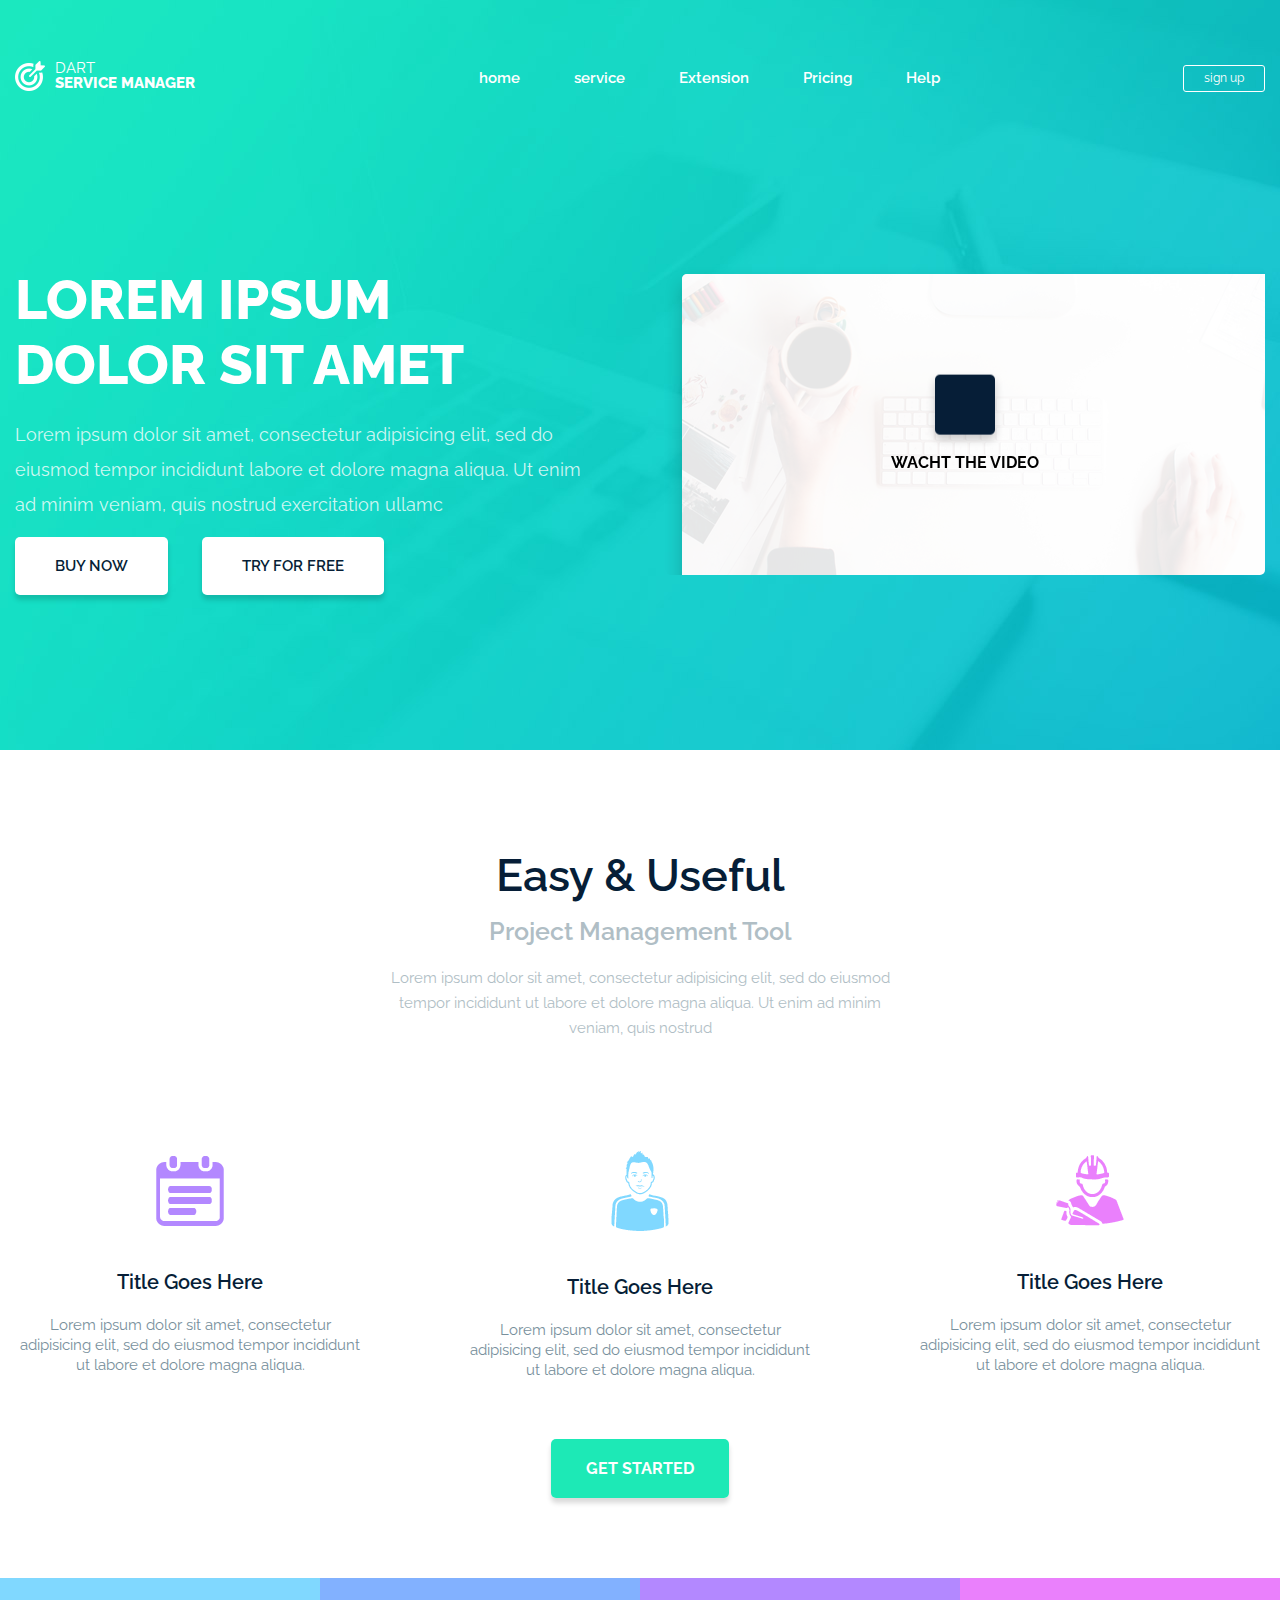
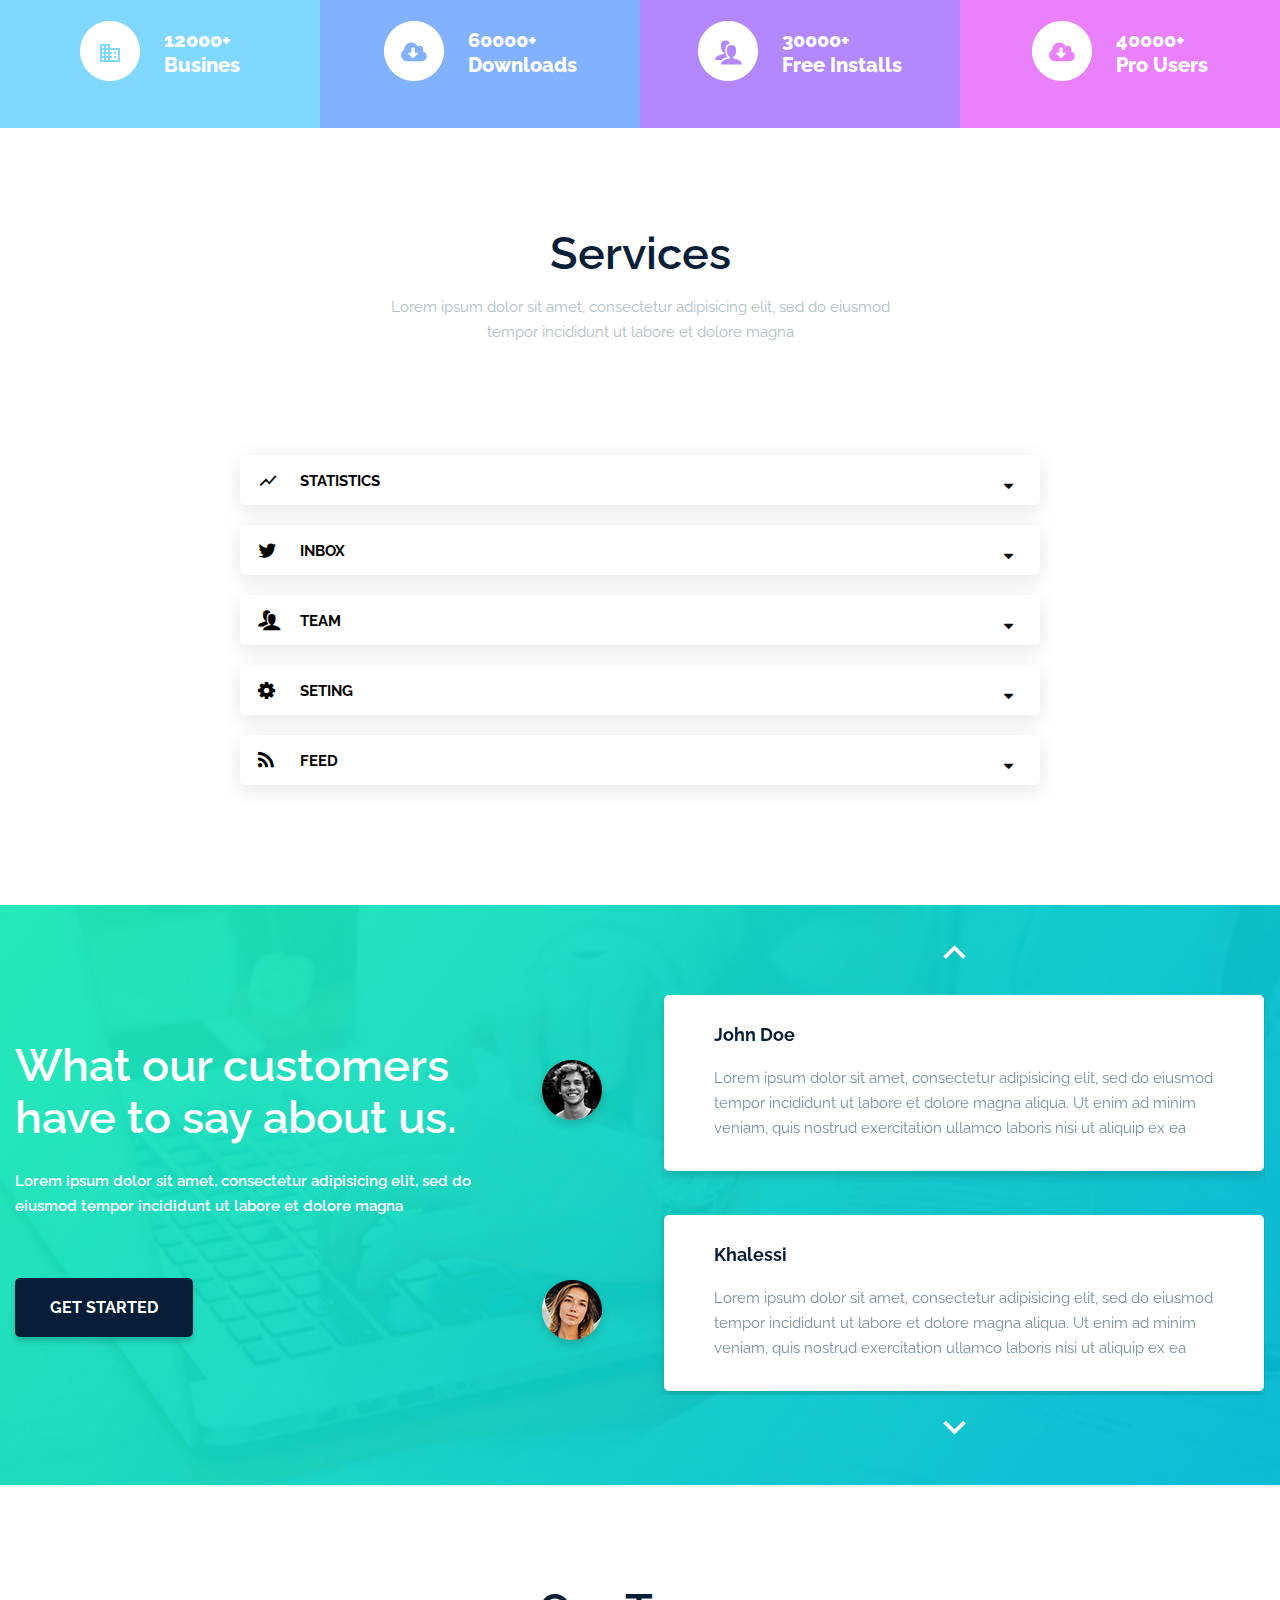
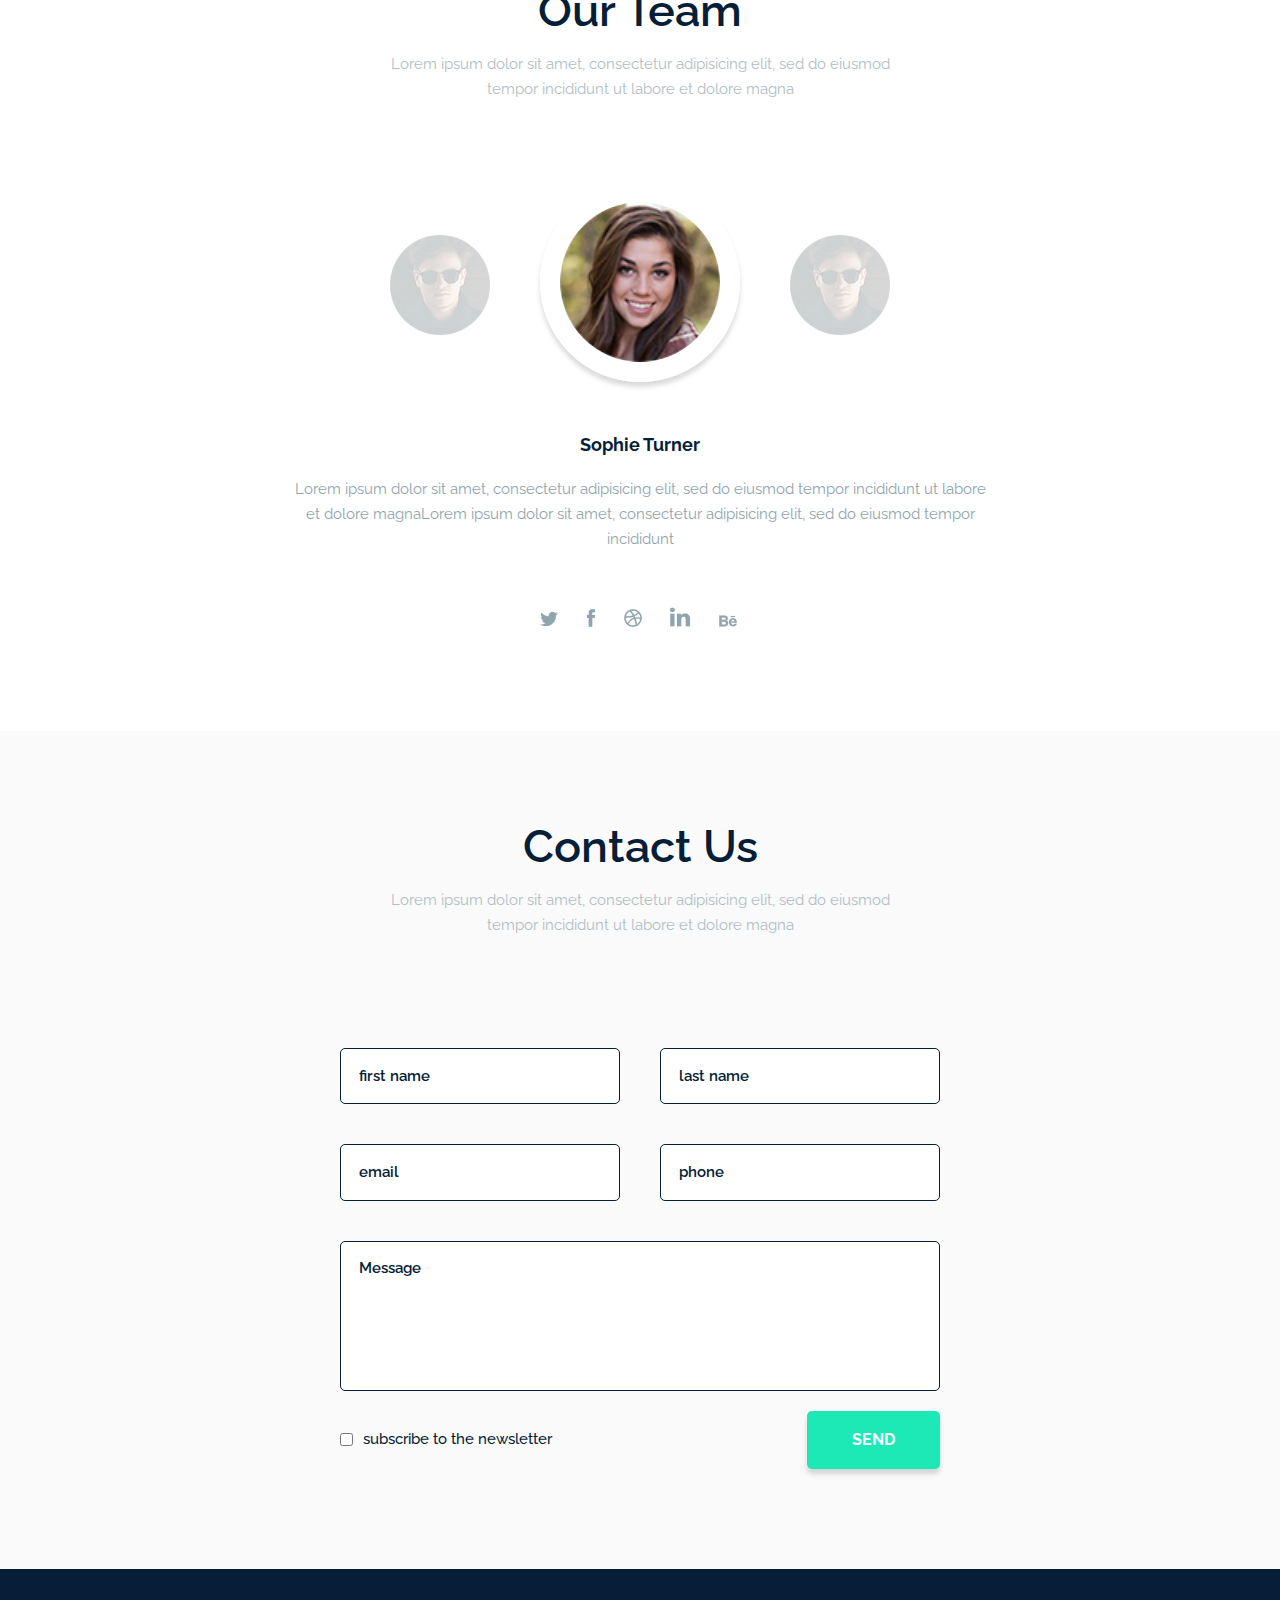
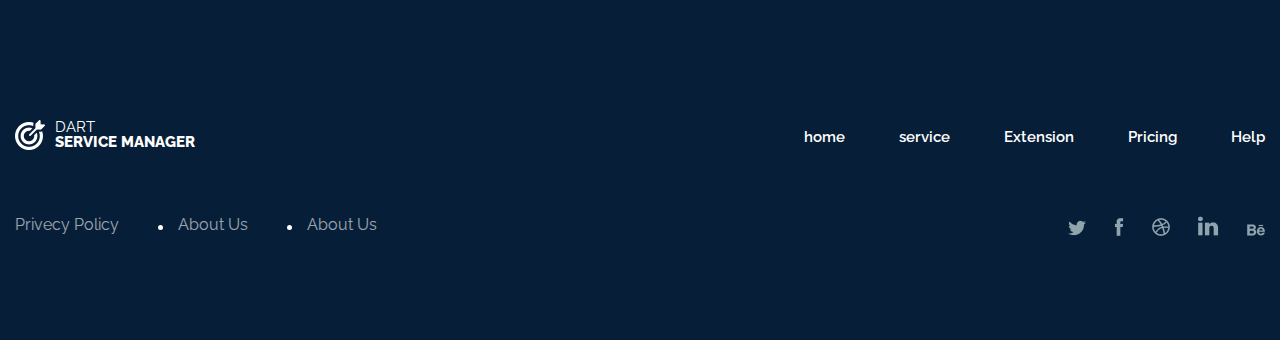
==== dart/index.html @ e26c3321 "43" ====
<!DOCTYPE html>
<html lang="en">

<head>
    <meta charset="UTF-8">
    <meta name="viewport" content="width=device-width, initial-scale=1.0">

    <link href="https://fonts.googleapis.com/css2?family=Raleway:wght@400;600;700;800&display=swap" rel="stylesheet">
    <link rel="stylesheet" href="/dart/normalize.css">
    <link rel="stylesheet" href="/dart/fonts.css">
    <link rel="stylesheet" href="/dart/style.css">
    <script src="/dart/js/jquery-3.5.1.min.js"></script>
    <script src="/dart/js/slick.min.js"></script>
    <script src="/dart/js/style.js"></script>
    <title>Document</title>
</head>

<body>
    <section class="section__header">
        <div class="container">
            <header class="header">
                <a href="#" class="header__logo">
                    <div class="logo__img">
                        <img src="/dart/images/logo.png" alt="">
                    </div>
                    <div class="logo__text">
                        <div class="logo__text--small">dart</div>
                        <div class="logo__text--big">service manager</div>
                    </div>
                </a>
                <div class="header__nav">
                    <nav class="menu">
                        <ul class="nav__menu">
                            <li>
                                <a href="#" class="nav">
                                    home
                                </a>
                            </li>
                            <li>
                                <a href="#" class="nav">
                                    service
                                </a>
                            </li>
                            <li>
                                <a href="#" class="nav">
                                    Extension
                                </a>
                            </li>
                            <li>
                                <a href="#" class="nav">
                                    Pricing
                                </a>
                            </li>
                            <li>
                                <a href="#" class="nav">
                                    Help
                                </a>
                            </li>

                        </ul>
                    </nav>
                </div>
                <a href="#" class="header__sign">
                    sign up
                </a>
            </header>
            <div class="intro">
                <div class="intro__content">
                    <div class="intro__title">
                        lorem Ipsum
                        Dolor sit amet
                    </div>
                    <div class="intro__suptitle">
                        Lorem ipsum dolor sit amet, consectetur adipisicing elit, sed do eiusmod tempor incididunt
                        labore et dolore magna aliqua. Ut enim ad minim veniam, quis nostrud exercitation ullamc
                    </div>
                    <a href="" class="intro__btn">buy now</a>
                    <a href="" class="intro__btn">try for free</a>
                </div>
                <div class="intro__video">
                    <div class="video">
                        <img src="/dart/images/play.png" alt="">
                        <!-- <img src="/https://yadi.sk/i/MtcDdXlQWNeejw" alt=""> -->
                        <div class="video__text">wacht the video</div>
                        <!-- <iframe width="560" height="315" src="https://www.youtube.com/embed/wn83dG_I0sg" frameborder="0"
                            allow="accelerometer; autoplay; encrypted-media; gyroscope; picture-in-picture"
                            allowfullscreen></iframe> -->
                    </div>
                </div>
            </div>
        </div>
    </section>

    <section class="manager">
        <div class="container">
            <div class="manager__content">
                <div class="manager__title">
                    Easy & Useful
                </div>
                <div class="manager__suptitle">
                    Project Management Tool
                </div>
                <div class="manager__text">
                    Lorem ipsum dolor sit amet, consectetur adipisicing elit, sed do eiusmod tempor incididunt ut labore
                    et dolore magna aliqua. Ut enim ad minim veniam, quis nostrud
                </div>
            </div>

            <div class="manager__items">
                <div class="man__item">
                    <img src="/dart/images/man-1.png" alt="">
                    <div class="man__item--title">Title Goes Here</div>
                    <div class="man__item--text">
                        Lorem ipsum dolor sit amet, consectetur adipisicing elit, sed do eiusmod tempor incididunt ut
                        labore et dolore magna aliqua.
                    </div>
                </div>
                <div class="man__item">
                    <img src="/dart/images/man-2.png" alt="">
                    <div class="man__item--title">Title Goes Here</div>
                    <div class="man__item--text">
                        Lorem ipsum dolor sit amet, consectetur adipisicing elit, sed do eiusmod tempor incididunt ut
                        labore et dolore magna aliqua.
                    </div>
                </div>
                <div class="man__item">
                    <img src="/dart/images/man-3.png" alt="">
                    <div class="man__item--title">Title Goes Here</div>
                    <div class="man__item--text">
                        Lorem ipsum dolor sit amet, consectetur adipisicing elit, sed do eiusmod tempor incididunt ut
                        labore et dolore magna aliqua.
                    </div>
                </div>
            </div>
            <a href="#" class="manager__btn">Get started</a>
        </div>
    </section>
    <section>
        <div class="numbres">
            <div class="numbers__item">
                <div class="numbers__item--content">
                    <div class="content__img home">
                        <img src="/dart/images/items/Ellipse 1.png" alt="">
                    </div>

                    <div class="contents">
                        <div class="content__num">12000+</div>
                        <div class="content__text">Busines</div>
                    </div>
                </div>

            </div>
            <div class="numbers__item">
                <div class="numbers__item--content">
                    <div class="content__img down">
                        <img src="/dart/images/items/Ellipse 1.png" alt="">
                    </div>

                    <div class="contents">
                        <div class="content__num">60000+</div>
                        <div class="content__text">Downloads</div>
                    </div>
                </div>
            </div>
            <div class="numbers__item">
                <div class="numbers__item--content">
                    <div class="content__img team">
                        <img src="/dart/images/items/Ellipse 1.png" alt="">
                    </div>

                    <div class="contents">
                        <div class="content__num">30000+</div>
                        <div class="content__text">Free Installs</div>
                    </div>
                </div>
            </div>
            <div class="numbers__item">
                <div class="numbers__item--content">
                    <div class="content__img down last">
                        <img src="/dart/images/items/Ellipse 1.png" alt="">
                    </div>

                    <div class="contents">
                        <div class="content__num">40000+</div>
                        <div class="content__text">Pro Users</div>
                    </div>
                </div>
            </div>
        </div>
    </section>

    <section class="services">
        <div class="manager__content">
            <div class="manager__title">
                Services
            </div>

            <div class="manager__text">
                Lorem ipsum dolor sit amet, consectetur adipisicing elit, sed do eiusmod tempor incididunt ut labore et
                dolore magna
            </div>
        </div>

        <div class="info">
            <div class="info__item">
                <div class="info__title">statistics</div>
                <div class="info__content">
                    <div class="info__img">
                        <img src="/dart/images/info.png" alt="">
                    </div>
                    <div class="info__text">
                        Lorem ipsum dolor sit amet, consectetur adipisicing elit, sed do eiusmod tempor incididunt ut
                        labore et dolore magna aliqua. Ut enim ad minim veniam,

                        quis nostrud exercitation ullamco laboris nisi ut aliquip ex ea commodo consequat. Duis aute
                        irure dolor in reprehenderit in
                    </div>
                </div>
            </div>
            <div class="info__item">
                <div class="info__title">inbox</div>
                <div class="info__content">
                    <div class="info__img">
                        <img src="/dart/images/info.png" alt="">
                    </div>
                    <div class="info__text">
                        Lorem ipsum dolor sit amet, consectetur adipisicing elit, sed do eiusmod tempor incididunt ut
                        labore et dolore magna aliqua. Ut enim ad minim veniam,

                        quis nostrud exercitation ullamco laboris nisi ut aliquip ex ea commodo consequat. Duis aute
                        irure dolor in reprehenderit in
                    </div>
                </div>
            </div>
            <div class="info__item">
                <div class="info__title">team</div>
                <div class="info__content">
                    <div class="info__img">
                        <img src="/dart/images/info.png" alt="">
                    </div>
                    <div class="info__text">
                        Lorem ipsum dolor sit amet, consectetur adipisicing elit, sed do eiusmod tempor incididunt ut
                        labore et dolore magna aliqua. Ut enim ad minim veniam,

                        quis nostrud exercitation ullamco laboris nisi ut aliquip ex ea commodo consequat. Duis aute
                        irure dolor in reprehenderit in
                    </div>
                </div>
            </div>
            <div class="info__item">
                <div class="info__title">seting</div>
                <div class="info__content">
                    <div class="info__img">
                        <img src="/dart/images/info.png" alt="">
                    </div>
                    <div class="info__text">
                        Lorem ipsum dolor sit amet, consectetur adipisicing elit, sed do eiusmod tempor incididunt ut
                        labore et dolore magna aliqua. Ut enim ad minim veniam,

                        quis nostrud exercitation ullamco laboris nisi ut aliquip ex ea commodo consequat. Duis aute
                        irure dolor in reprehenderit in
                    </div>
                </div>
            </div>
            <div class="info__item">
                <div class="info__title">feed</div>
                <div class="info__content">
                    <div class="info__img">
                        <img src="/dart/images/info.png" alt="">
                    </div>
                    <div class="info__text">
                        Lorem ipsum dolor sit amet, consectetur adipisicing elit, sed do eiusmod tempor incididunt ut
                        labore et dolore magna aliqua. Ut enim ad minim veniam,

                        quis nostrud exercitation ullamco laboris nisi ut aliquip ex ea commodo consequat. Duis aute
                        irure dolor in reprehenderit in
                    </div>
                </div>
            </div>
        </div>
    </section>


    <section class="about">

        <div class="container">
            <div class="about__inner">
                <div class="about__item">
                    <div class="about__item--title">
                        What our customers
                        have to say about us.
                    </div>
                    <div class="about__item--text">
                        Lorem ipsum dolor sit amet, consectetur adipisicing elit, sed do eiusmod tempor incididunt ut
                        labore et dolore magna
                    </div>

                    <a href="#" class="manager__btn about__item--btn">Get started</a>
                </div>
                <div class="slider__virtical">
                    <div class="slider__virtical--item">
                        <div class="slider__img">
                            <img src="/dart/images/about-1.png" alt="">
                        </div>

                        <div class="slider__content">
                            <div class="reviews-name">
                                John Doe
                            </div>
                            <div class="reviews-text">
                                Lorem ipsum dolor sit amet, consectetur adipisicing elit, sed do eiusmod tempor
                                incididunt
                                ut labore et dolore magna aliqua. Ut enim ad minim veniam, quis nostrud exercitation
                                ullamco
                                laboris nisi ut aliquip ex ea
                            </div>
                        </div>
                    </div>

                    <div class="slider__virtical--item">
                        <div class="slider__img">
                            <img src="/dart/images/about-2.png" alt="">
                        </div>

                        <div class="slider__content">
                            <div class="reviews-name">
                                Khalessi
                            </div>
                            <div class="reviews-text">
                                Lorem ipsum dolor sit amet, consectetur adipisicing elit, sed do eiusmod tempor
                                incididunt
                                ut labore et dolore magna aliqua. Ut enim ad minim veniam, quis nostrud exercitation
                                ullamco
                                laboris nisi ut aliquip ex ea
                            </div>
                        </div>
                    </div>

                    <div class="slider__virtical--item">
                        <div class="slider__img">
                            <img src="/dart/images/about-1.png" alt="">
                        </div>

                        <div class="slider__content">
                            <div class="reviews-name">
                                John Doe
                            </div>
                            <div class="reviews-text">
                                Lorem ipsum dolor sit amet, consectetur adipisicing elit, sed do eiusmod tempor
                                incididunt
                                ut labore et dolore magna aliqua. Ut enim ad minim veniam, quis nostrud exercitation
                                ullamco
                                laboris nisi ut aliquip ex ea
                            </div>
                        </div>
                    </div>

                    <div class="slider__virtical--item">
                        <div class="slider__img">
                            <img src="/dart/images/about-2.png" alt="">
                        </div>

                        <div class="slider__content">
                            <div class="reviews-name">
                                Khalessi
                            </div>
                            <div class="reviews-text">
                                Lorem ipsum dolor sit amet, consectetur adipisicing elit, sed do eiusmod tempor
                                incididunt
                                ut labore et dolore magna aliqua. Ut enim ad minim veniam, quis nostrud exercitation
                                ullamco
                                laboris nisi ut aliquip ex ea
                            </div>
                        </div>
                    </div>
                </div>
            </div>
        </div>
    </section>


    <section>
        <div class="container">
            <div class="team__inner">
                <div class="manager__content">
                    <div class="manager__title">
                        Our Team
                    </div>

                    <div class="manager__text">
                        Lorem ipsum dolor sit amet, consectetur adipisicing elit, sed do eiusmod tempor incididunt ut
                        labore et
                        dolore magna
                    </div>
                </div>
                <div class="slid__inner">
                    <div class="slider__team">
                        <div class="slider__team--item">
                            <img src="/dart/images/team1.png" alt="">
                        </div>
                        <div class="slider__team--item">
                            <img src="/dart/images/team2.png" alt="">
                        </div>
                        <div class="slider__team--item">
                            <img src="/dart/images/team1.png" alt="">
                        </div>
                        <div class="slider__team--item">
                            <img src="/dart/images/team2.png" alt="">
                        </div>
                        <div class="slider__team--item">
                            <img src="/dart/images/team1.png" alt="">
                        </div>
                        <div class="slider__team--item">
                            <img src="/dart/images/team2.png" alt="">
                        </div>
                    </div>
                </div>

                <div class="slider__about">
                    <div class="slider__about--item">
                        <div class="slider__subtitle">
                            Sophie Turner
                        </div>
                        <div class="slider__subtext">
                            Lorem ipsum dolor sit amet, consectetur adipisicing elit, sed do eiusmod tempor incididunt
                            ut labore
                            et
                            dolore magnaLorem ipsum dolor sit amet, consectetur adipisicing elit, sed do eiusmod tempor
                            incididunt
                        </div>
                    </div>
                    <div class="slider__about--item">
                        <div class="slider__subtitle">
                            hui-li
                        </div>
                        <div class="slider__subtext">
                            Lorem ipsum dolor sit amet, consectetur adipisicing elit, sed do eiusmod tempor incididunt
                            ut labore
                            et
                            dolore magnaLorem ipsum dolor sit amet, consectetur adipisicing elit, sed do eiusmod tempor
                            incididunt
                        </div>
                    </div>
                    <div class="slider__about--item">
                        <div class="slider__subtitle">
                            Sophie Turner
                        </div>
                        <div class="slider__subtext">
                            Lorem ipsum dolor sit amet, consectetur adipisicing elit, sed do eiusmod tempor incididunt
                            ut labore
                            et
                            dolore magnaLorem ipsum dolor sit amet, consectetur adipisicing elit, sed do eiusmod tempor
                            incididunt
                        </div>
                    </div>
                    <div class="slider__about--item">
                        <div class="slider__subtitle">
                            hui-li
                        </div>
                        <div class="slider__subtext">
                            Lorem ipsum dolor sit amet, consectetur adipisicing elit, sed do eiusmod tempor incididunt
                            ut labore
                            et
                            dolore magnaLorem ipsum dolor sit amet, consectetur adipisicing elit, sed do eiusmod tempor
                            incididunt
                        </div>
                    </div>
                    <div class="slider__about--item">
                        <div class="slider__subtitle">
                            Sophie Turner
                        </div>
                        <div class="slider__subtext">
                            Lorem ipsum dolor sit amet, consectetur adipisicing elit, sed do eiusmod tempor incididunt
                            ut labore
                            et
                            dolore magnaLorem ipsum dolor sit amet, consectetur adipisicing elit, sed do eiusmod tempor
                            incididunt
                        </div>
                    </div>
                    <div class="slider__about--item">
                        <div class="slider__subtitle">
                            hui-li
                        </div>
                        <div class="slider__subtext">
                            Lorem ipsum dolor sit amet, consectetur adipisicing elit, sed do eiusmod tempor incididunt
                            ut labore
                            et
                            dolore magnaLorem ipsum dolor sit amet, consectetur adipisicing elit, sed do eiusmod tempor
                            incididunt
                        </div>
                    </div>
                </div>
                <div class="socials">
                    <div class="social__item">
                        <img src="/dart/images/socials/1.png" alt="">
                    </div>
                    <div class="social__item">
                        <img src="/dart/images/socials/2.png" alt="">
                    </div>
                    <div class="social__item">
                        <img src="/dart/images/socials/3.png" alt="">
                    </div>
                    <div class="social__item">
                        <img src="/dart/images/socials/4.png" alt="">
                    </div>
                    <div class="social__item">
                        <img src="/dart/images/socials/5.png" alt="">
                    </div>
                </div>
            </div>
        </div>
    </section>

    <section class="contact">
        <div class="container">
            <div class="manager__content">
                <div class="manager__title">
                    Contact Us
                </div>

                <div class="manager__text">
                    Lorem ipsum dolor sit amet, consectetur adipisicing elit, sed do eiusmod tempor incididunt ut
                    labore et
                    dolore magna
                </div>

            </div>
            <form action="" class="form">
                <div class="form__inner">
                    <input type="text" class="small" placeholder="first name">
                    <input type="text" class="small" placeholder="last name">
                    <input type="email" class="small" placeholder="email">
                    <input type="tel" class="small" placeholder="phone">
                    <textarea placeholder="Message"></textarea>
                </div>
                <div class="submit">
                    <input type="checkbox">
                    <div class="subs">subscribe to the newsletter </div>
                    <button type="submit" class="manager__btn">send</button>
                </div>
            </form>
        </div>
    </section>

    <footer class="footer">
        <div class="container">
            <header class="header">
                <a href="#" class="header__logo">
                    <div class="logo__img">
                        <img src="/dart/images/logo.png" alt="">
                    </div>
                    <div class="logo__text">
                        <div class="logo__text--small">dart</div>
                        <div class="logo__text--big">service manager</div>
                    </div>
                </a>
                <div class="header__nav">
                    <nav class="menu">
                        <ul class="nav__menu">
                            <li>
                                <a href="#" class="nav">
                                    home
                                </a>
                            </li>
                            <li>
                                <a href="#" class="nav">
                                    service
                                </a>
                            </li>
                            <li>
                                <a href="#" class="nav">
                                    Extension
                                </a>
                            </li>
                            <li>
                                <a href="#" class="nav">
                                    Pricing
                                </a>
                            </li>
                            <li>
                                <a href="#" class="nav">
                                    Help
                                </a>
                            </li>

                        </ul>
                    </nav>
                </div>
            </header>
            <div class="underfoot">
                <div class="priv">
                    <div class="priv__item">
                        <a href="">
                            Privecy Policy
                        </a>
                    </div>
                    <div class="priv__item">
                        <a href="#">About Us</a>
                    </div>
                    <div class="priv__item">
                        <a href="">About Us</a>
                    </div>
                </div>
                <div class="socials">
                    <div class="social__item">
                        <img src="/dart/images/socials/1.png" alt="">
                    </div>
                    <div class="social__item">
                        <img src="/dart/images/socials/2.png" alt="">
                    </div>
                    <div class="social__item">
                        <img src="/dart/images/socials/3.png" alt="">
                    </div>
                    <div class="social__item">
                        <img src="/dart/images/socials/4.png" alt="">
                    </div>
                    <div class="social__item">
                        <img src="/dart/images/socials/5.png" alt="">
                    </div>
                </div>
            </div>


        </div>
    </footer>

</body>

</html>
---- dart/fonts.css ----
@font-face {
  font-family: 'icomoon';
  src:  url('fonts/icomoon.eot?x8a9ob');
  src:  url('fonts/icomoon.eot?x8a9ob#iefix') format('embedded-opentype'),
    url('fonts/icomoon.ttf?x8a9ob') format('truetype'),
    url('fonts/icomoon.woff?x8a9ob') format('woff'),
    url('fonts/icomoon.svg?x8a9ob#icomoon') format('svg');
  font-weight: normal;
  font-style: normal;
  font-display: block;
}

[class^="icon-"], [class*=" icon-"] {
  /* use !important to prevent issues with browser extensions that change fonts */
  font-family: 'icomoon' !important;
  speak: none;
  font-style: normal;
  font-weight: normal;
  font-variant: normal;
  text-transform: none;
  line-height: 1;

  /* Better Font Rendering =========== */
  -webkit-font-smoothing: antialiased;
  -moz-osx-font-smoothing: grayscale;
}

.icon-show_chart:before {
  content: "\e900";
}
.icon-business:before {
  content: "\e901";
}
.icon-domain:before {
  content: "\e901";
}
.icon-user:before {
  content: "\f007";
}
.icon-cog:before {
  content: "\f013";
}
.icon-gear:before {
  content: "\f013";
}
.icon-play:before {
  content: "\f04b";
}
.icon-twitter:before {
  content: "\f099";
}
.icon-facebook:before {
  content: "\f09a";
}
.icon-facebook-f:before {
  content: "\f09a";
}
.icon-feed:before {
  content: "\f09e";
}
.icon-rss:before {
  content: "\f09e";
}
.icon-caret-down:before {
  content: "\f0d7";
}
.icon-linkedin:before {
  content: "\f0e1";
}
.icon-cloud-download:before {
  content: "\f0ed";
}
.icon-angle-up:before {
  content: "\f106";
}
.icon-angle-down:before {
  content: "\f107";
}
.icon-dribbble:before {
  content: "\f17d";
}
.icon-behance:before {
  content: "\f1b4";
}
.icon-user1:before {
  content: "\e971";
}
.icon-users:before {
  content: "\e972";
}
---- dart/style.css ----
*{
    box-sizing: border-box;
}
ul, li{
    list-style: none;
}
a{
    text-decoration: none;
}


body{
    
    font-family: 'Raleway', sans-serif;
    font-weight: 400;
}

.container{
    max-width: 1470px;
    padding: 0 15px;
    margin: 0 auto;
}

.section__header{
    background-image: url(/dart/images/BG.jpg);
    
    background-position: center;
    background-repeat: no-repeat;
    background-size: cover;
    min-height: 750px;

}

.header{
    padding-top: 50px;
    display: flex;
    justify-content: space-between;
    align-items: center;
    margin-bottom: 160px;
}

.header__logo{
    display: flex;
}

.logo__img{
    margin-right: 10px;
}



.logo__text--small{
    text-transform: uppercase;
    color: #fff;
    font-size: 15px;
    line-height: 15px;
    
}

.logo__text--big{
    text-transform: uppercase;
    color: #fff;
    font-size: 15px;
    line-height: 15px;
    font-weight: 800;
    
}

.nav__menu li{
    display: inline-block;
   
}

.nav__menu li + li{
     padding-left: 50px;
    
}
.nav{
    color: #fff;
    font-size: 15px;
    line-height: 25px;
    font-weight: 600;
    transition: color .2s linear;
}
.nav:hover{
    color: #061e37;
}

.header__sign{
    color: #fff;
    padding: 0 20px;
    font-size: 12px;
    line-height: 25px;
    border: 1px solid #fff;
    border-radius: 3px;
    background-color: rgb(212, 198, 198, 0);
    transition: background-color, padding .2s linear;

}

.header__sign:hover{
    background-color: rgb(212, 198, 198);
    padding: 10px 30px ;
}




.intro{
    display: flex;
    justify-content: space-between;
}

.intro__content{
    color: #fff;
    max-width: 580px;
    width: 100%;
}

.intro__title{
    font-size: 55px;
    line-height: 65px;
    font-weight: 800;
    text-transform: uppercase;
    margin-bottom: 20px;
    max-width: 480px;
}

.intro__suptitle{
    font-size: 18px;
    line-height: 35px;
    color: rgb(255, 255, 255, .8);
    margin-bottom: 35px;
}

.intro__btn{
    font-size: 15px;
    padding: 20px 40px;
    background-color: #fff;
    color: #061e37;
    border-radius: 5px;
    text-transform: uppercase;
    font-weight: 600;
    box-shadow: 0px 5px 5px 0px rgba(0, 0, 0, 0.15);
    transition:  color .2s linear ;
    transition:  background-color .2s linear ;
}

.intro__btn:hover{
    background-color: #061e37;
    color: #fff;

}
.intro__btn + .intro__btn {
    margin-left: 30px;
}




.intro__video{
    background-image: url(/dart/images/video.png);
    
    background-repeat: no-repeat;
    min-width: 600px;
    height: auto; 
    border-radius: 5px;
    position: relative;
    text-align: center;
}

.video{
    position: absolute;
    top: 50%;
    left: 50%;
    transform: translate3d(-50%, -50% , 0);
}

.video__text{
    text-transform: uppercase;
    font-weight: 700;
}   

.manager{
    padding: 100px 0;
    text-align: center;
}

.manager__content{
    text-align: center;
    max-width: 530px;
    margin: 0 auto;
    margin-bottom: 110px;
}

.manager__title{
    font-size: 45px;
    color: #061e37;
    margin-bottom: 15px;
    font-weight: 600;
}

.manager__suptitle{
    color: #b0bec5;
    font-size: 25px;
    margin-bottom: 20px;
    font-weight: 600;
}

.manager__text{
    font-size: 15px;
    color: #b0bec5;
    line-height: 25px;
}

.manager__items{
    display: flex;
    justify-content: space-between;
    align-items: center;
    margin-bottom: 80px;
}
.man__item{
    text-align: center;
    max-width: 350px;
}

.man__item img{
    margin-bottom: 40px;
}

.man__item--title{
    color: #061e37;
    font-size: 20px;
    line-height: 25px;
    font-weight: 600;
    margin-bottom: 20px;
}

.man__item--text{
    color: #78909c;
    font-size: 15px;
    line-height: 20px;
}

.manager__btn{
    font-weight: 700;
    text-transform: uppercase;
    box-shadow: 0px 5px 5px 0px rgba(0, 0, 0, 0.15);
    color: #fff;
    padding: 20px 35px;
    background-color: #1de9b6;
    border-radius: 5px;
    transition: all .2s linear;
}

.manager__btn:hover{
    background-color:#26c79f;
}





  .numbres{
      display: flex;
      flex-wrap: wrap;
  }

  .numbers__item{
      width: 25%;
      min-height: 150px;
  }
  .content__img{
      position: relative;
  }
  .home::before{
    content: "\e901";
    font-family: 'icomoon';
    font-size: 24px;
    color: #80d8ff;
    position: absolute;
    top: 50%;
    left: 50%;
    transform: translate3d(-50%,-50%,0);
  }
  .down::before{
    content: "\f0ed";
    font-family: 'icomoon';
    font-size: 24px;
    color: #82b1ff;
    position: absolute;
    top: 50%;
    left: 50%;
    transform: translate3d(-50%,-50%,0);
  }
  .team::before{
    content: "\e972";
    font-family: 'icomoon';
    font-size: 24px;
    color: #b388ff;
    position: absolute;
    top: 50%;
    left: 50%;
    transform: translate3d(-50%,-50%,0);
  }
  
  .last::before{
      color:#ea80fc;
      content: "\f0ed";
    font-family: 'icomoon';
    font-size: 24px;
    
    position: absolute;
    top: 50%;
    left: 50%;
    transform: translate3d(-50%,-50%,0);
  }
  .numbers__item:nth-child(1){
      background-color: #80d8ff;
  }
  .numbers__item:nth-child(2){
    background-color: #82b1ff;
}

    .numbers__item:nth-child(3){
    background-color: #b388ff;
}

    .numbers__item:nth-child(4){
    background-color: #ea80fc;
}
    .numbers__item{
    display: flex;
    flex-direction: column;
    justify-content: center;
}
.numbers__item--content{
    display: flex;
    align-items: center;
    margin: 0 auto;
}
.content__img{
    margin-right: 24px;
}

.contents{
    font-size: 20px;
    line-height: 25px;
    font-weight: 800;
    color: #fff;
}

.services{
    padding: 100px 0;
}

.info{
    max-width: 800px;
    margin: 0 auto;
}

.info__item{
    width: 100%;
    max-height: 50px;
    overflow: hidden;
    box-shadow: 0px 5px 20px 0px rgba(0, 0, 0, 0.1);
    border-radius: 5px;
    padding: 18px;
    cursor: pointer;
    margin-bottom: 20px;
    
    transition: all .3s linear;
    position: relative;
    
    
}

.info__item::after{
    content: "\f0d7";
    width: 11px;
    height: 6px;
    font-family: 'icomoon';
    position: absolute;
    right: 25px;
    top:22px;
}

.info__item::before{
    font-family: 'icomoon';
    ;
    position: absolute;
    left: 15;
    top: 14px;
    font-size: 20px;
    transition: all .3s linear;
}
.info__item.active::before{
    top: 22px;
}

.info__item:nth-child(1)::before{
    content: "\e900";
}
.info__item:nth-child(2)::before{
    content: "\f099";
}

.info__item:nth-child(3)::before{
    content: "\e972";
}


.info__item:nth-child(4)::before{
    content: "\f013";
}
.info__item:nth-child(5)::before{
    content: "\f09e"
}



/* .info__item:hover{
    min-height: 240px ;
    padding: 25px;
} */

.active{
    max-height: 240px;
    padding: 25px;
}

.info__item.active::after{
    transform: rotate(180deg);
}


.info__title{
    padding: 0 0 25px 42px;
    font-size: 15px;
    font-weight: 700;
    text-transform: uppercase;
}



.info__content{
    display: flex;
}

.info__img{
    margin-right: 25px;
    position: relative;
}


.info__text{
font-size: 15px;
line-height: 30px;
}

.about{
    background-image: url(/dart/images/about-BG.jpg);
    background-position: center;
    background-repeat: no-repeat;
    background-size: cover;
    max-height: 590px;
    height: 100%;
    padding: 90px 0;
}

.about__inner {
    display: flex;
    justify-content: space-between;
}
.about__item:first-child {
    max-width: 520px;
}
.about__item--title {
    font-size: 45px;
    font-weight: 600;
    color: #fff;
    /* max-width: 445px; */
    padding-top: 45px;
    padding-bottom: 25px;
}
.about__item--text {
    font-weight: 600;
    font-size: 15px;
    color: #fff;
    line-height: 25px;
    margin-bottom: 80px;

}

.about__item--btn {
    background-color: #061e37;
}

.about__item--btn:hover{
    background-color: #0b345f;
}
.slider__virtical{
     max-width: 760px;
     width: 100%;
     min-width: 0;
     position: relative;
     
     
}

.slider__img{
    margin-right: 50px;
    margin-top: -38px;
    min-width: 0;
    display: inline-block;
}

.slider__content{
    padding: 30px 30px 30px 50px;
    background-color: #fff;
    box-shadow: 0px 5px 10px 0px rgba(0, 0, 0, 0.15);
     border-radius: 5px;
     position: relative;
     max-width: 600px;
     min-width: 0;
     display: inline-block;
}




.reviews-name {
    color: #061e37;
    font-size: 18px;
    font-weight: 700;
    margin-bottom: 20px;
}
.reviews-text {
    color: #78909c;
    font-size: 15px;
    line-height: 25px;
}



.slick-list {
    overflow: hidden;
    height: 100%;
    max-height: 400px;
    position: relative;
}

.slider__virtical .slick-track{
    display: block;
}
.slider__virtical--item{
    max-height: 160px;
    margin:0 0  60px 0;
}
.slider__virtical--item.slick-active:last-child{
    margin-bottom: 0;
}


.slider__virtical .slick-arrow{
    position: absolute;
    left: 56%;
    z-index: 1;
    font-size: 0;
    background-color: transparent;
    border: none;
    cursor: pointer;
    height: 15px;
    width: 25px;
    outline: none;



   
}
/* Стрелка влево */
.slider__virtical .slick-arrow.slick-prev{
    top: -50px;
    background-image: url(/dart/images/arrow_up.png) ;
    background-repeat: no-repeat;
    
}


    

/* Стрелка вправо */
.slider__virtical .slick-arrow.slick-next{
    background-image: url(/dart/images/keyboard_arrow_down.png) ;
    background-repeat: no-repeat;
    bottom: -40px;
}


.team__inner{
    max-width: 700px;
    
    margin: 0 auto;
    padding: 100px 0;
}

.team__inner .manager__content{
    margin-bottom: 80px;
}
  



.slider__team .slick-list {
    overflow: hidden;
    text-align: center;
    
}
/* Лента слайдов */
.slick-track{
    display: flex;
    align-items: center;
    /* justify-content: space-around; */
}

.slider__team{
    text-align: center;
    
    transition: all .2s linear;
    /* display: flex; */
    /* justify-content: space-between; */
    /* margin: 0 50px; */
    margin-bottom: 40px;
    
    
    
}
.slider__team--item{
    /* max-width: 100px; */
    /* margin:0  -300px; */
    /* margin: 0 10px ; */
    opacity: 0.2;
    outline: none;
    width: 100px;
    opacity: 0;
}

.slider__team--item.slick-active{
    opacity: .2;
}


.slider__team--item.slick-center{
    opacity: 1;
    width: 200px;
    height: 210px;
    
}
.slider__team--item.slick-center img{
    width: 160px;
    border: 20px solid #fff;
    border-radius: 50%;
    box-sizing: content-box;
    box-shadow: 0px 5px 5px 0px rgba(0, 0, 0, 0.15);
    margin: auto;

}

/* .slid__inner{
    max-width: 465px;
    margin: 0 auto;
} */


.slider__about{
    text-align: center;
    margin-bottom: 55px;
}


.slider__subtitle {
    font-size: 18px;
    line-height: 25px;
    color: #061e37;
    margin-bottom: 20px;
    font-weight: 700;
}
.slider__subtext {
    font-size: 15px;
    line-height: 25px;
    color: #90a4ae;
}


   
.slider__about.slick-track{
    display: flex;
}

.slider__about.slick-track{
    overflow: hidden;
}

.slider__about--item{
    outline: none;
}


.socials{
    /* display: flex; */
    /* justify-content: space-between; */
    max-width: 200px;
    margin: 0 auto;
    align-items: center;
}

.social__item{
    display: inline-block;
    /* margin-left: 30px; */
}

.social__item + .social__item{
    margin-left: 24px;
}

.contact{
    padding: 90px 0 100px;
    background-color: #fafafa;
}

.form{
    max-width: 600px;
    margin: 0 auto;
}

.form__inner{
    display: flex;
    flex-wrap: wrap;
    margin-bottom: 20px;
}

.small{
    width: 280px;
    margin-bottom: 40px;
    padding: 18px 0 18px 18px;
    border: 1px solid #061e37;
    border-radius: 5px;
    outline: none;
}

.small:nth-child(odd){
    margin-right: 40px;
}

.small::placeholder,
textarea::placeholder{
    color:#061e37;
    font-size: 15px;
    font-weight: 600;
    
}

.form__inner textarea{
    width: 100%;
    resize: none;
    height: 150px;
    padding: 18px 0 18px 18px;
    border: 1px solid #061e37;
    border-radius: 5px;
    outline: none;
}

.submit{
    display: flex;
    justify-content: space-between;
    align-items: center;
}

.subs{
    margin: 0 auto 0 10px;
    font-size: 15px;
    color: #061e37;
    font-weight: 500;
}

.submit button{
    padding-left: 45px;
    padding-right: 45px;
    border: none;
}


.footer{
    padding: 90px 0 100px ;
    background-color:#061e37 ;
}

.footer .header{
    margin-bottom: 50px;
}
.underfoot{
    display: flex;
    justify-content: space-between;
}
.underfoot .socials{
    margin: 0;
}
.priv__item{
    display: inline-block;
    position: relative;
}

.priv__item + .priv__item{
    margin-left: 55px;
}
.priv__item + .priv__item::before{
    content: '';
    position: absolute;
    top: 50%;
    left: -20px;
    width: 5px;
    height: 5px;
    border-radius: 50%;
    background-color: #fff;

}

.priv__item a{
    color: #fff;
    opacity: .6;
    transition: all .2s linear;
}

.priv__item a:hover{
    
    opacity: 1;
}

.fds{
    font-size: 24px;
    content: "\f09a";
    font-family: 'icomoon';
    color: #fff;
}
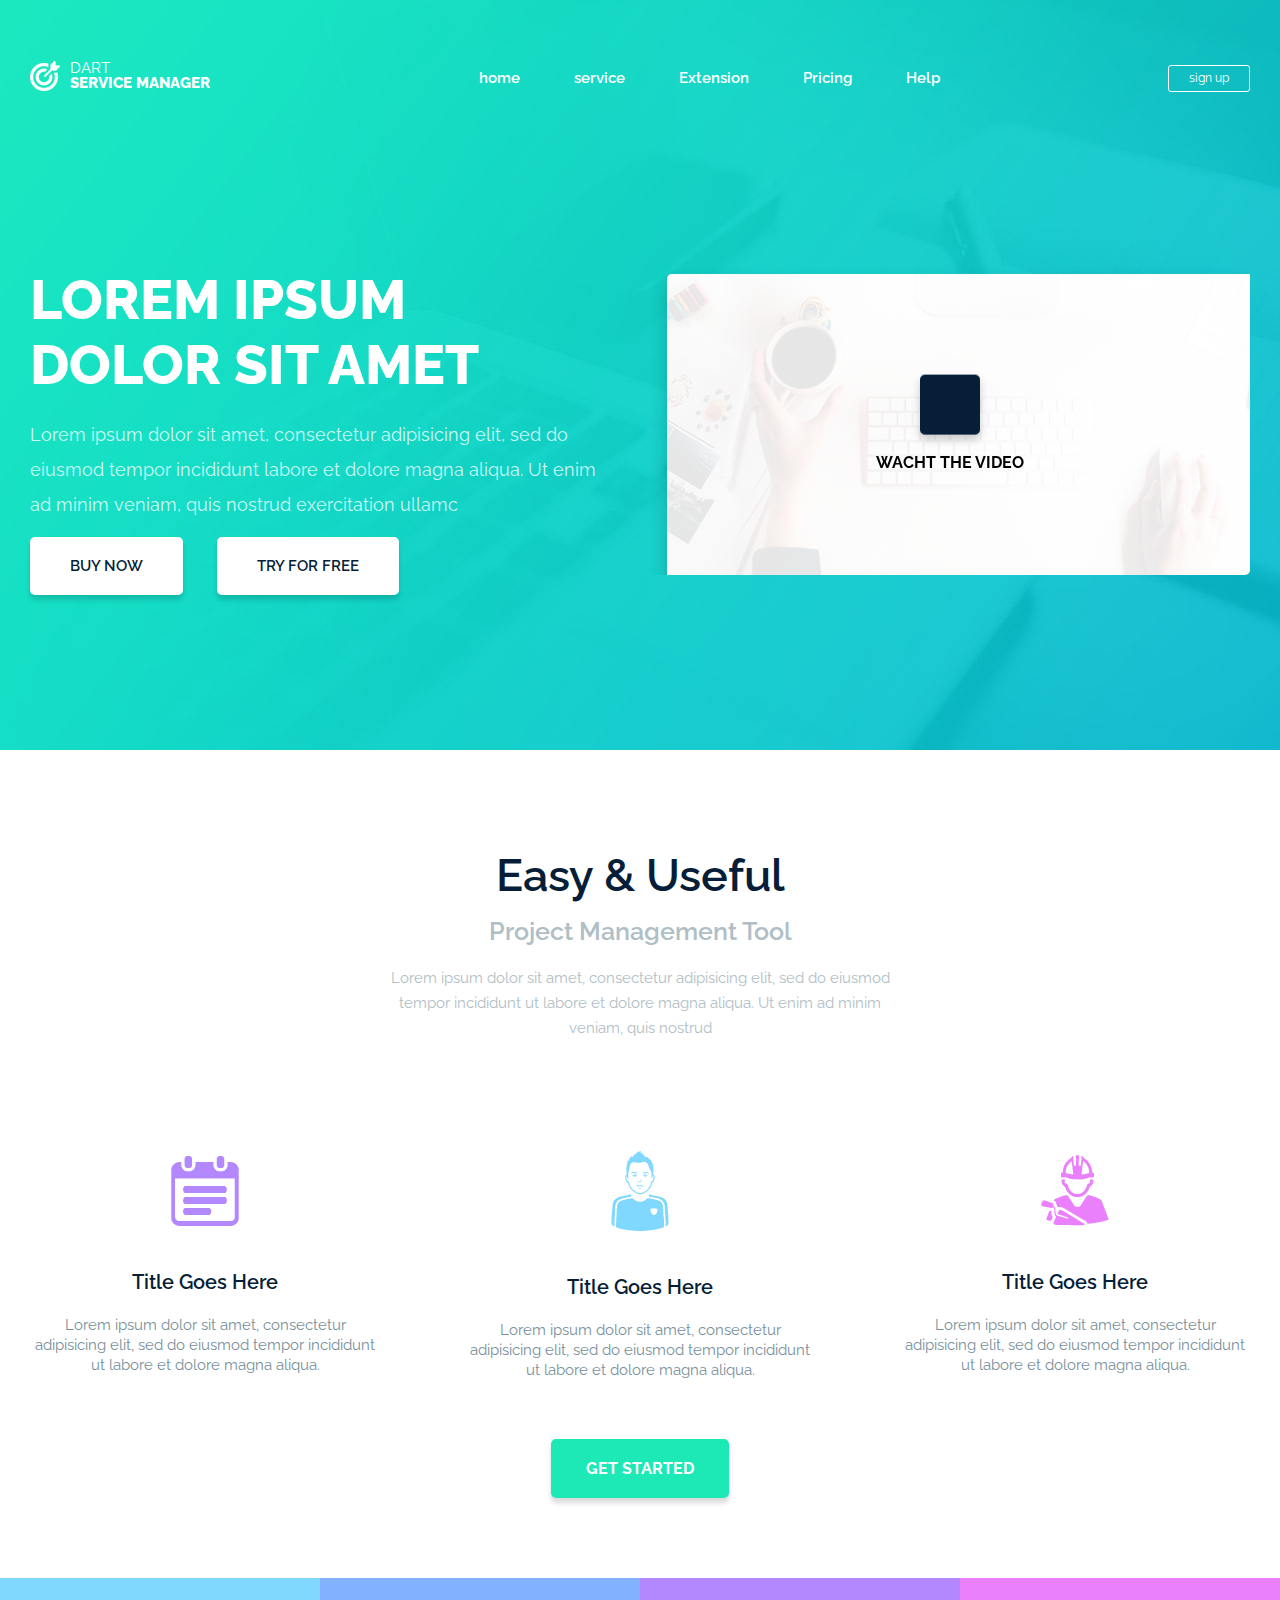
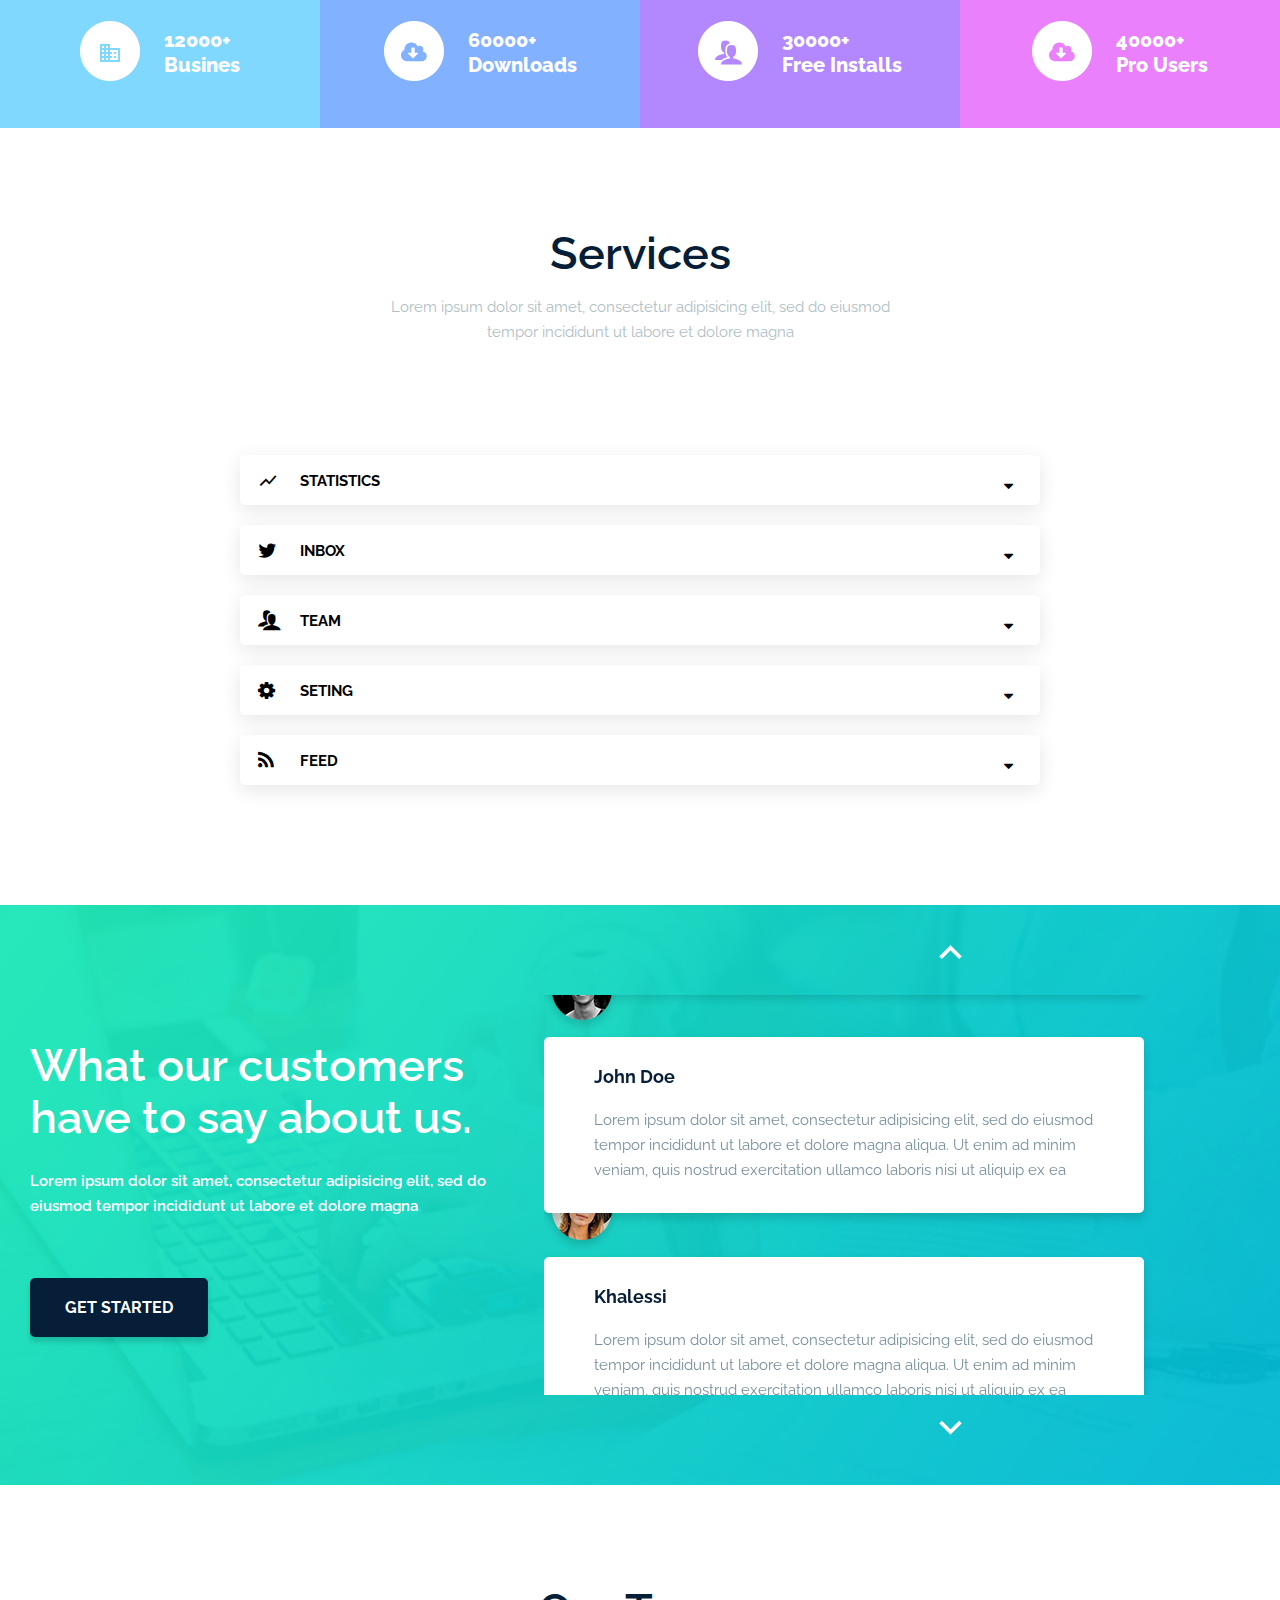
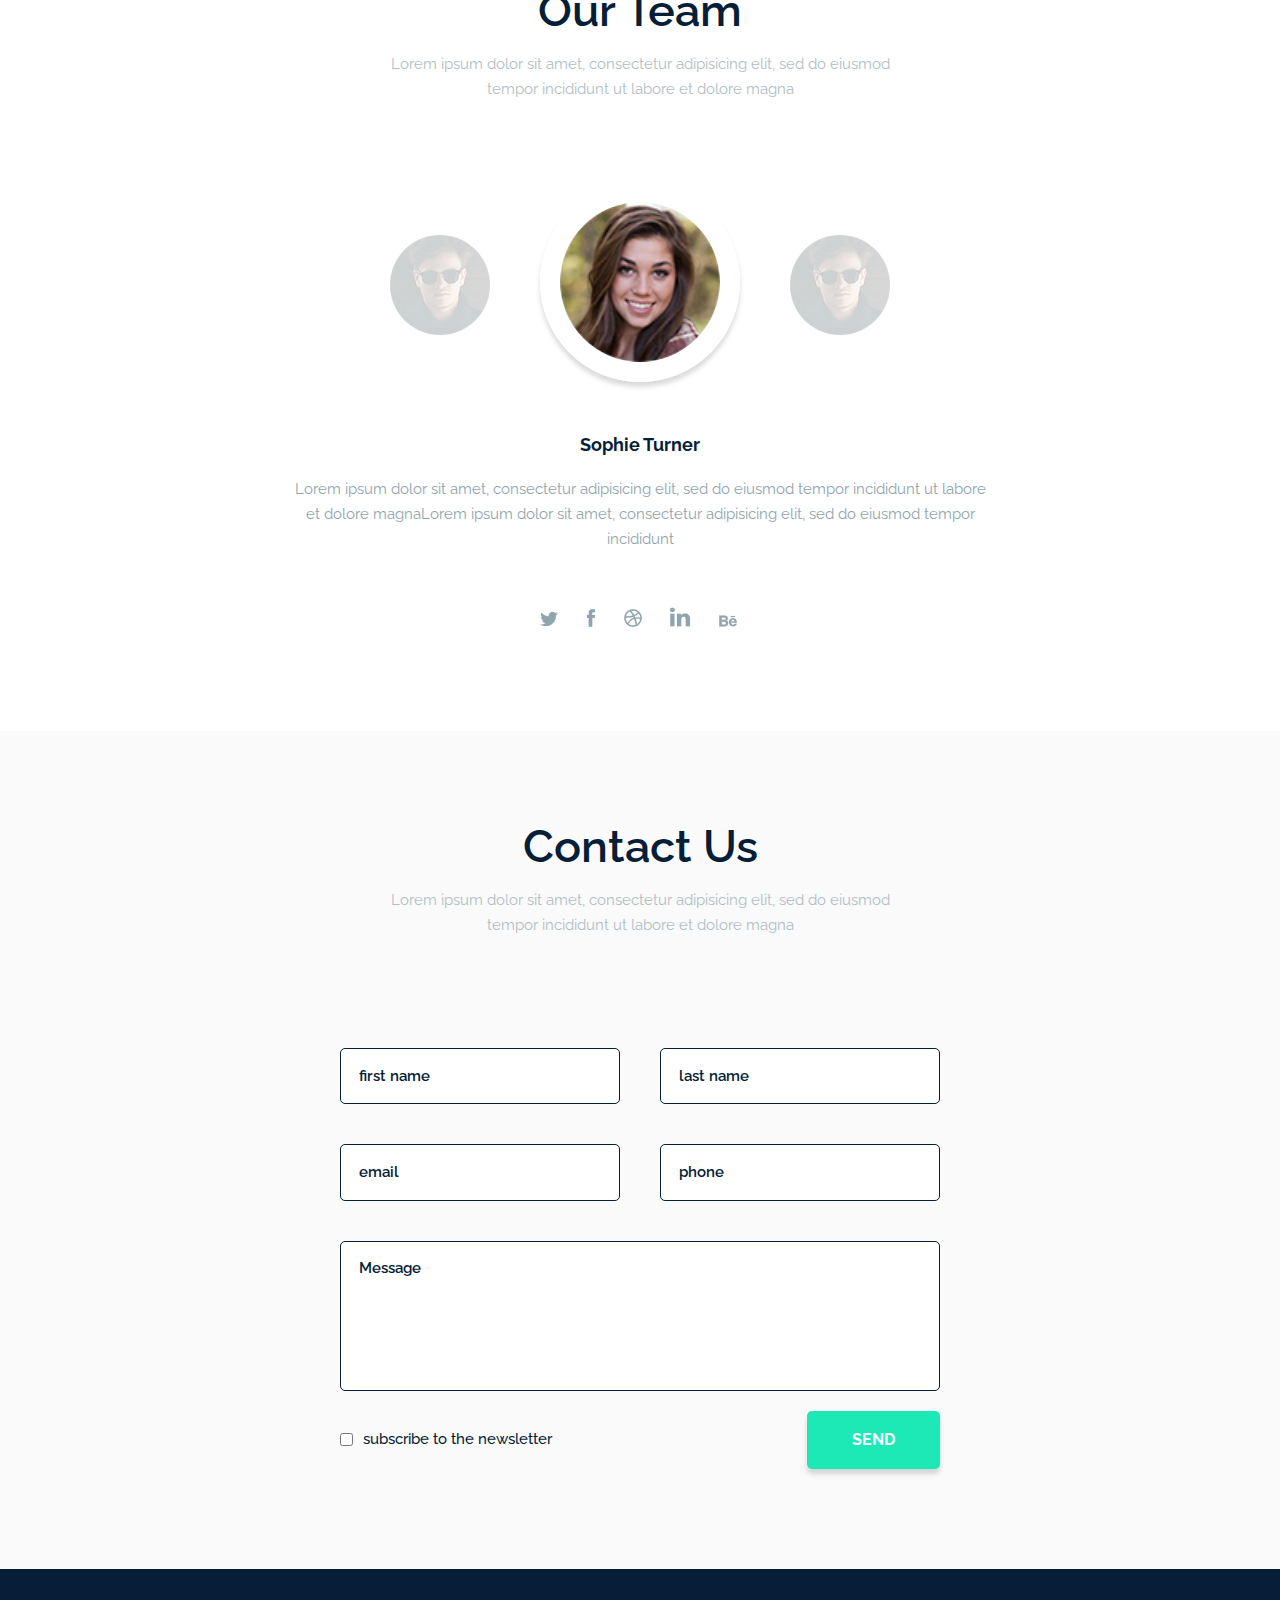
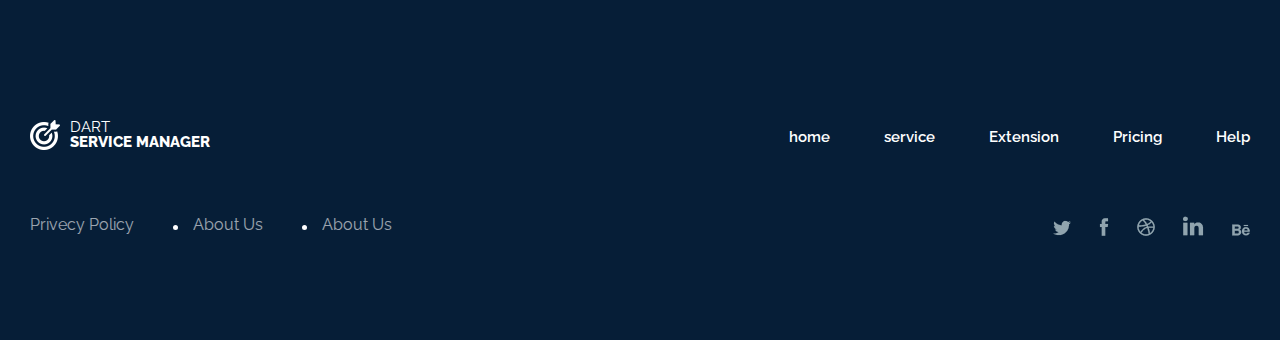
==== commit eab2de24: "7" ====
--- a/dart/index.html
+++ b/dart/index.html
@@ -80,11 +80,9 @@
                 <div class="intro__video">
                     <div class="video">
                         <img src="/dart/images/play.png" alt="">
-                        <!-- <img src="/https://yadi.sk/i/MtcDdXlQWNeejw" alt=""> -->
+                        
                         <div class="video__text">wacht the video</div>
-                        <!-- <iframe width="560" height="315" src="https://www.youtube.com/embed/wn83dG_I0sg" frameborder="0"
-                            allow="accelerometer; autoplay; encrypted-media; gyroscope; picture-in-picture"
-                            allowfullscreen></iframe> -->
+                        
                     </div>
                 </div>
             </div>
--- a/dart/style.css
+++ b/dart/style.css
@@ -17,7 +17,7 @@
 
 .container{
     max-width: 1470px;
-    padding: 0 15px;
+    padding: 0 30px;
     margin: 0 auto;
 }
 
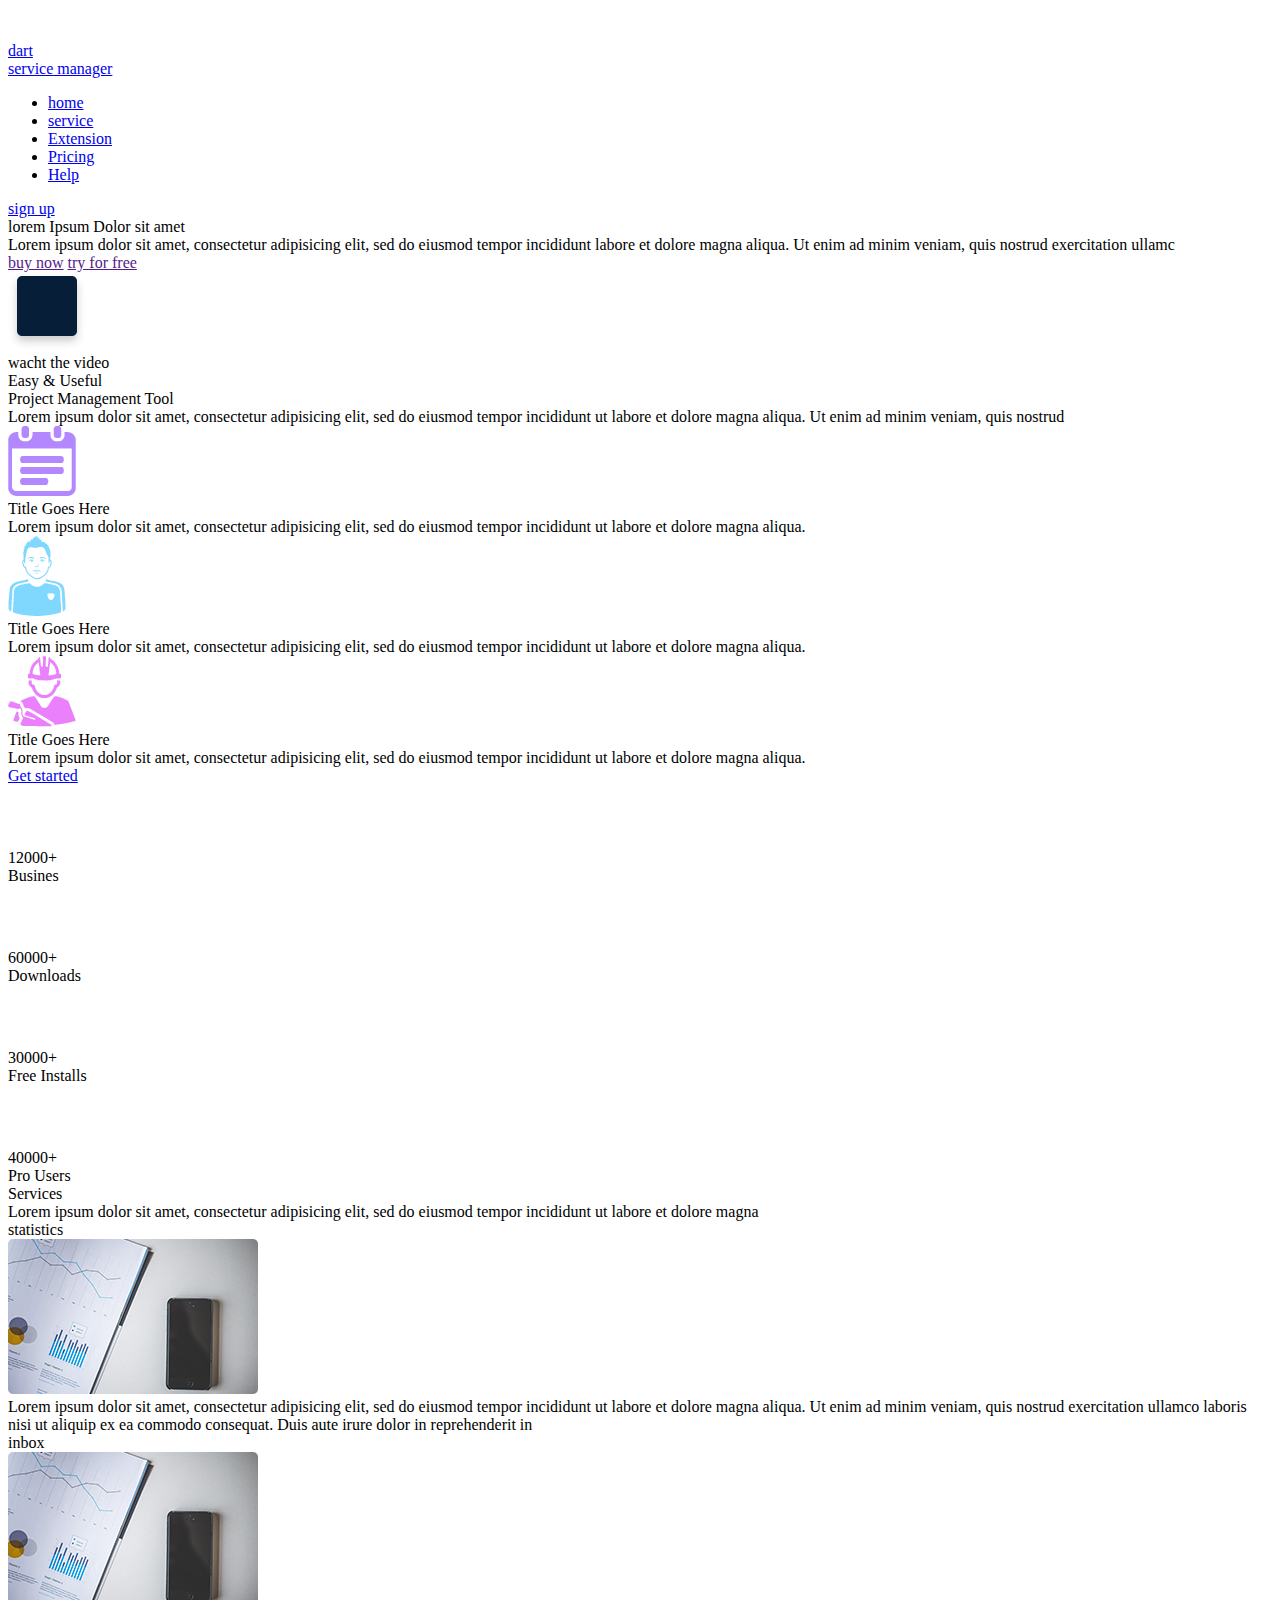
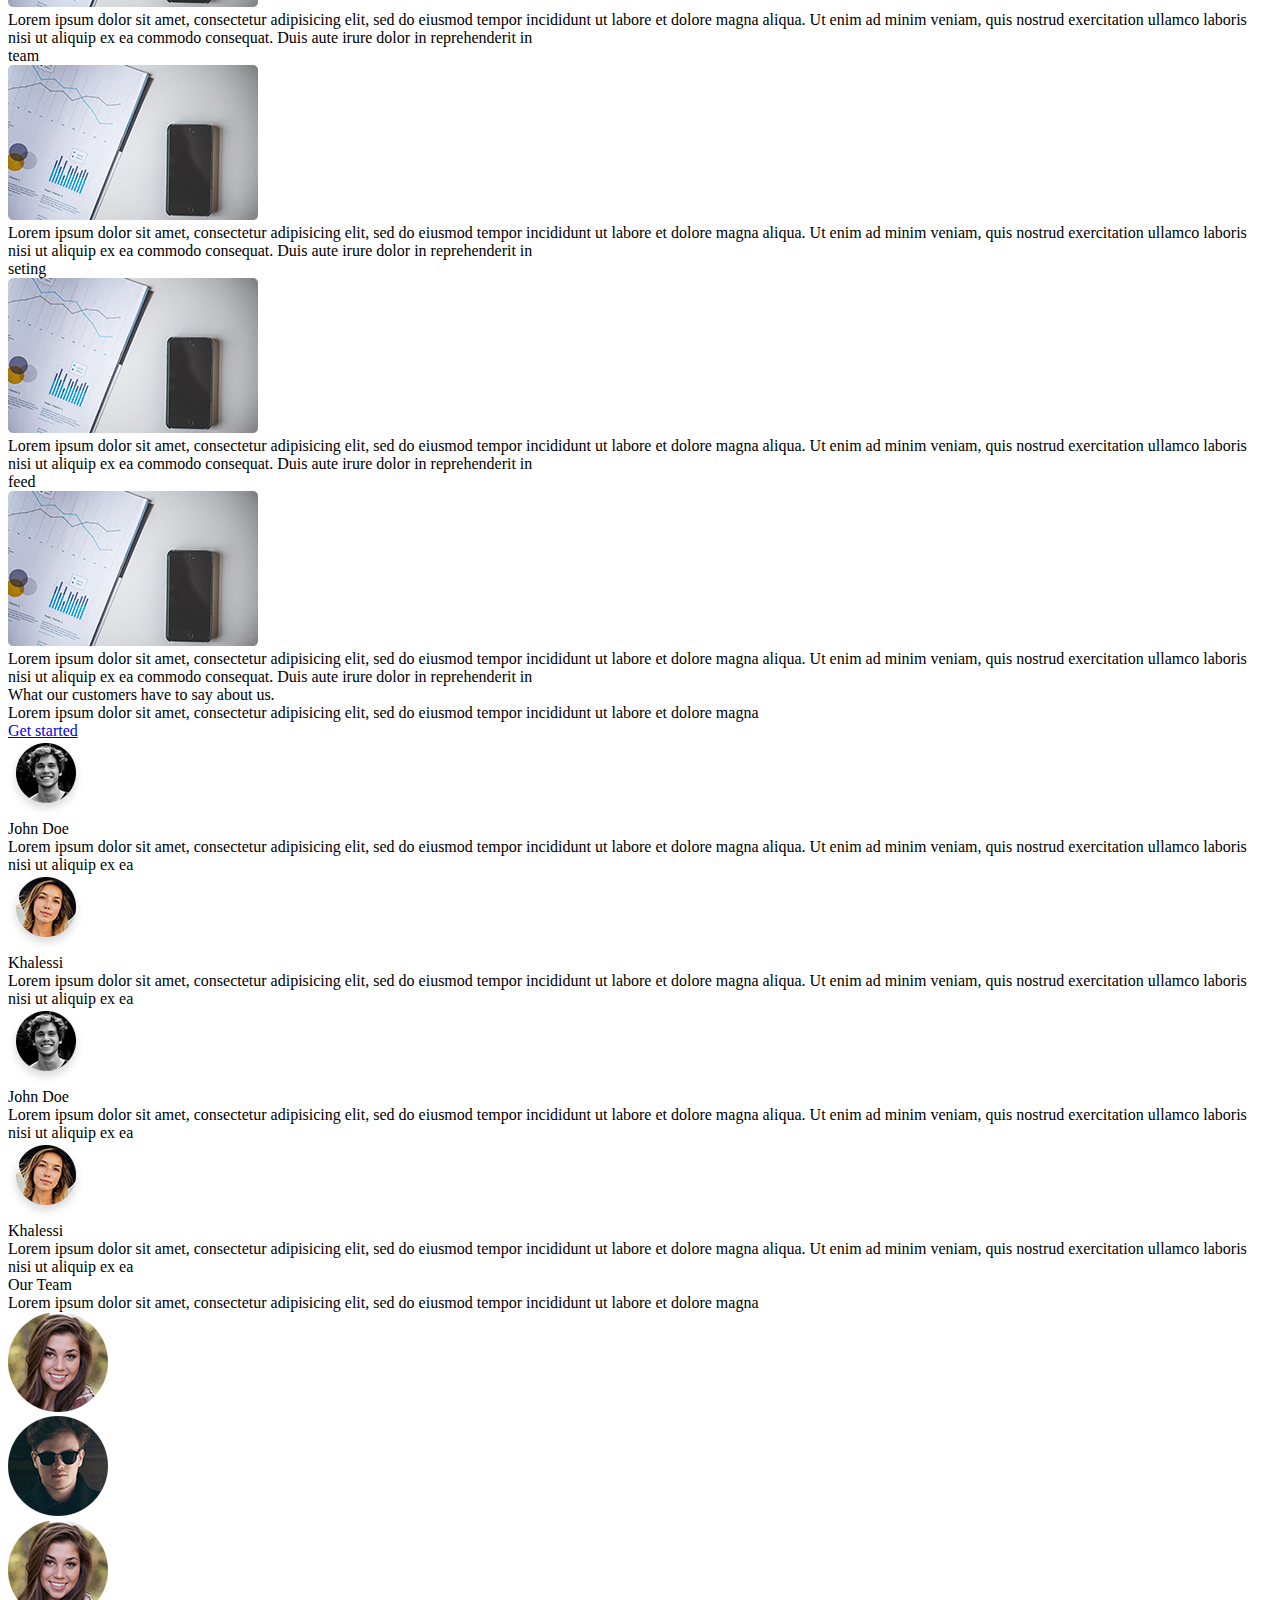
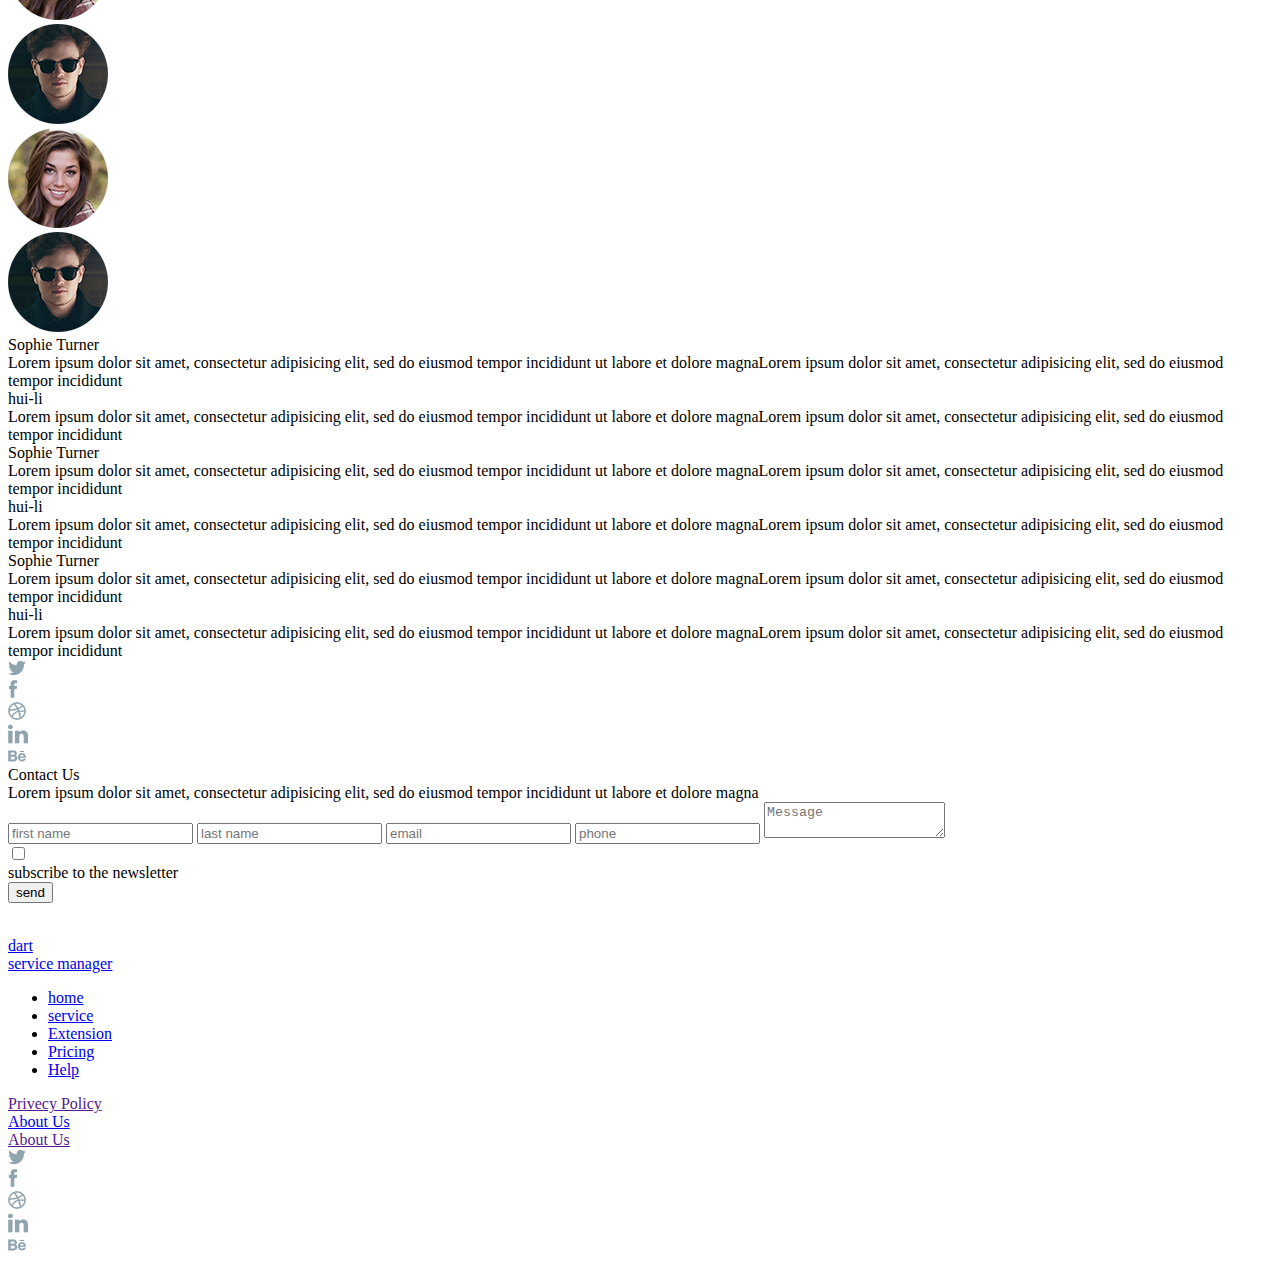
==== commit efeef3ff: "32" ====
--- a/dart/index.html
+++ b/dart/index.html
@@ -6,12 +6,12 @@
     <meta name="viewport" content="width=device-width, initial-scale=1.0">
 
     <link href="https://fonts.googleapis.com/css2?family=Raleway:wght@400;600;700;800&display=swap" rel="stylesheet">
-    <link rel="stylesheet" href="/dart/normalize.css">
-    <link rel="stylesheet" href="/dart/fonts.css">
-    <link rel="stylesheet" href="/dart/style.css">
-    <script src="/dart/js/jquery-3.5.1.min.js"></script>
-    <script src="/dart/js/slick.min.js"></script>
-    <script src="/dart/js/style.js"></script>
+    <link rel="stylesheet" href="../normalize.css">
+    <link rel="stylesheet" href="../fonts.css">
+    <link rel="stylesheet" href="../style.css">
+    <script src="../js/jquery-3.5.1.min.js"></script>
+    <script src="../js/slick.min.js"></script>
+    <script src="../js/style.js"></script>
     <title>Document</title>
 </head>
 
@@ -617,8 +617,6 @@
                     </div>
                 </div>
             </div>
-
-
         </div>
     </footer>
 
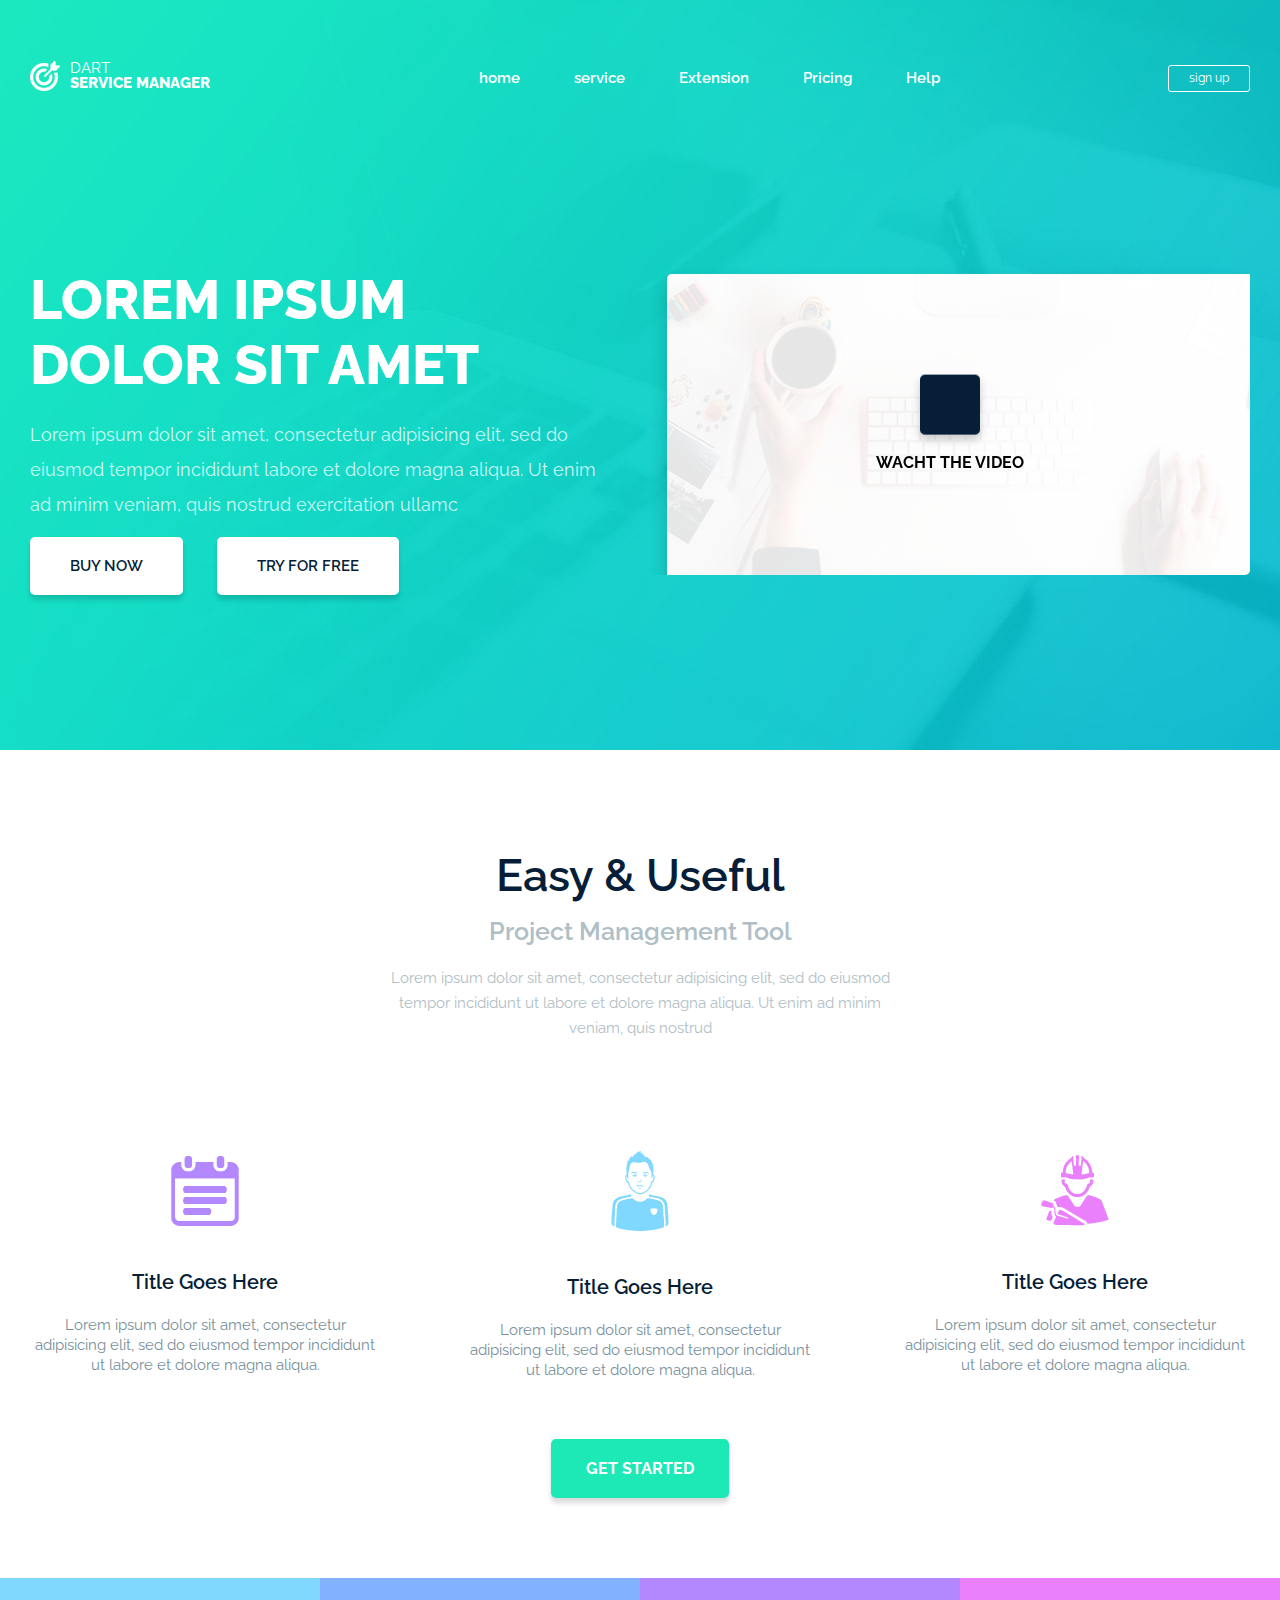
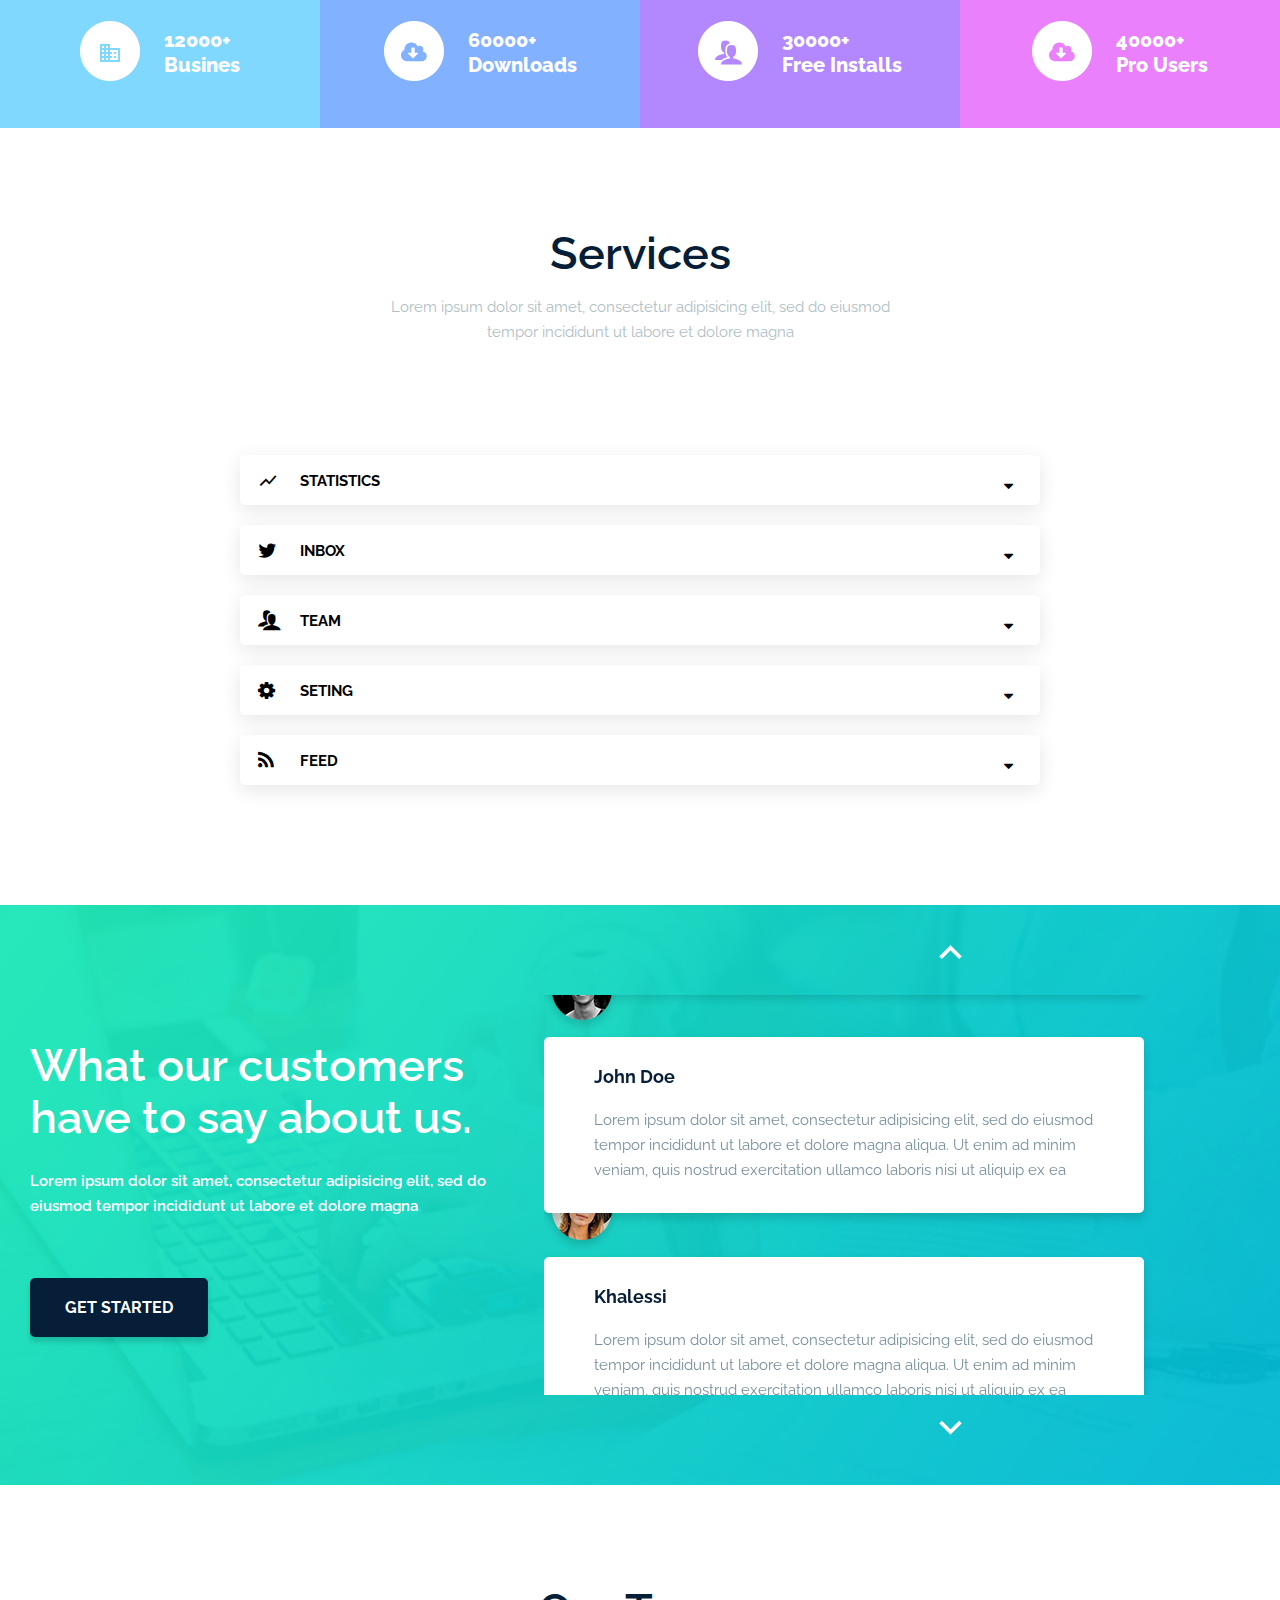
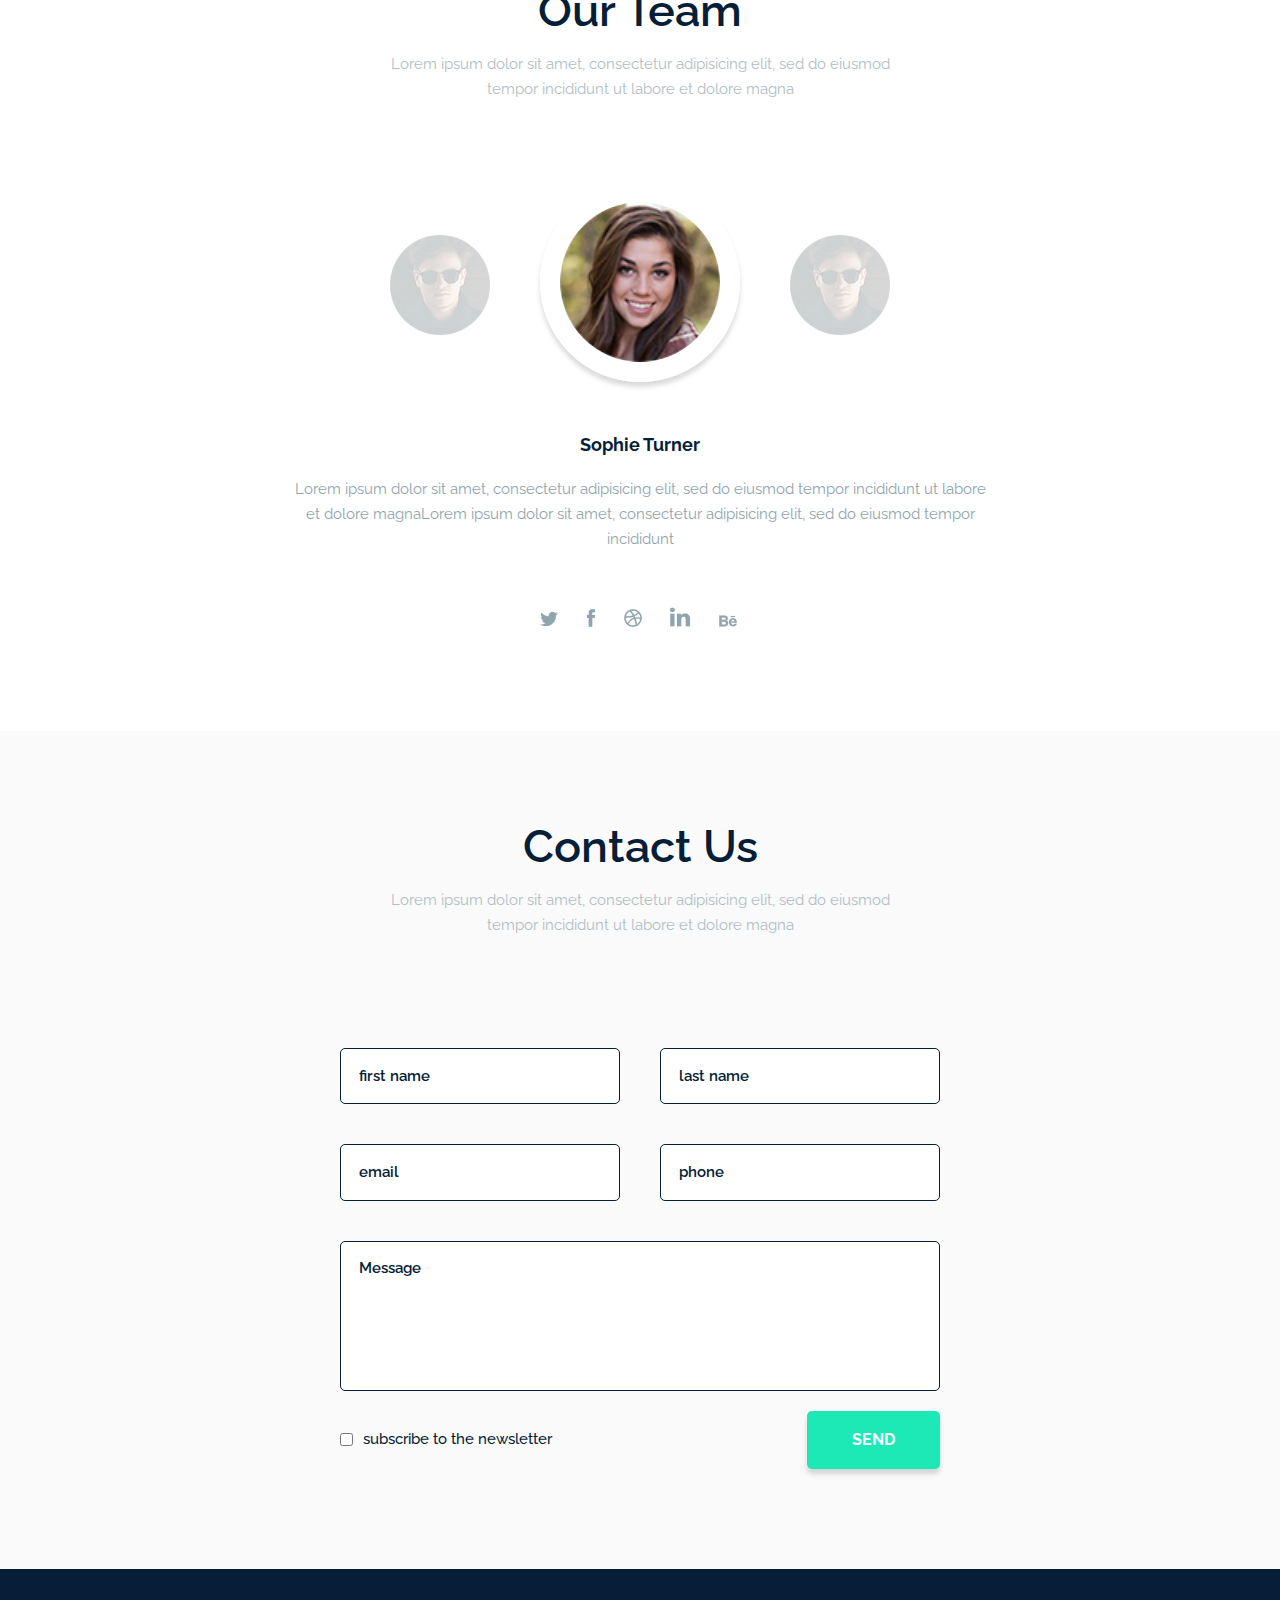
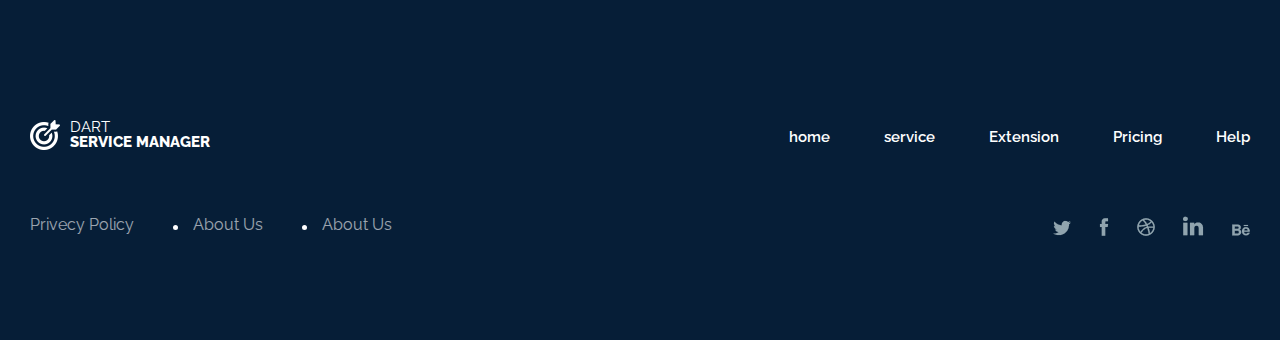
==== commit bdca1e9b: "4324" ====
--- a/dart/index.html
+++ b/dart/index.html
@@ -6,12 +6,12 @@
     <meta name="viewport" content="width=device-width, initial-scale=1.0">
 
     <link href="https://fonts.googleapis.com/css2?family=Raleway:wght@400;600;700;800&display=swap" rel="stylesheet">
-    <link rel="stylesheet" href="../normalize.css">
-    <link rel="stylesheet" href="../fonts.css">
-    <link rel="stylesheet" href="../style.css">
-    <script src="../js/jquery-3.5.1.min.js"></script>
-    <script src="../js/slick.min.js"></script>
-    <script src="../js/style.js"></script>
+    <link rel="stylesheet" href="/dart/normalize.css">
+    <link rel="stylesheet" href="/dart/fonts.css">
+    <link rel="stylesheet" href="/dart/style.css">
+    <script src="/dart/js/jquery-3.5.1.min.js"></script>
+    <script src="/dart/js/slick.min.js"></script>
+    <script src="/dart/js/style.js"></script>
     <title>Document</title>
 </head>
 
--- a/dart/fonts.css
+++ b/dart/fonts.css
@@ -0,0 +1,90 @@
+@font-face {
+  font-family: 'icomoon';
+  src:  url('fonts/icomoon.eot?x8a9ob');
+  src:  url('fonts/icomoon.eot?x8a9ob#iefix') format('embedded-opentype'),
+    url('fonts/icomoon.ttf?x8a9ob') format('truetype'),
+    url('fonts/icomoon.woff?x8a9ob') format('woff'),
+    url('fonts/icomoon.svg?x8a9ob#icomoon') format('svg');
+  font-weight: normal;
+  font-style: normal;
+  font-display: block;
+}
+
+[class^="icon-"], [class*=" icon-"] {
+  /* use !important to prevent issues with browser extensions that change fonts */
+  font-family: 'icomoon' !important;
+  speak: none;
+  font-style: normal;
+  font-weight: normal;
+  font-variant: normal;
+  text-transform: none;
+  line-height: 1;
+
+  /* Better Font Rendering =========== */
+  -webkit-font-smoothing: antialiased;
+  -moz-osx-font-smoothing: grayscale;
+}
+
+.icon-show_chart:before {
+  content: "\e900";
+}
+.icon-business:before {
+  content: "\e901";
+}
+.icon-domain:before {
+  content: "\e901";
+}
+.icon-user:before {
+  content: "\f007";
+}
+.icon-cog:before {
+  content: "\f013";
+}
+.icon-gear:before {
+  content: "\f013";
+}
+.icon-play:before {
+  content: "\f04b";
+}
+.icon-twitter:before {
+  content: "\f099";
+}
+.icon-facebook:before {
+  content: "\f09a";
+}
+.icon-facebook-f:before {
+  content: "\f09a";
+}
+.icon-feed:before {
+  content: "\f09e";
+}
+.icon-rss:before {
+  content: "\f09e";
+}
+.icon-caret-down:before {
+  content: "\f0d7";
+}
+.icon-linkedin:before {
+  content: "\f0e1";
+}
+.icon-cloud-download:before {
+  content: "\f0ed";
+}
+.icon-angle-up:before {
+  content: "\f106";
+}
+.icon-angle-down:before {
+  content: "\f107";
+}
+.icon-dribbble:before {
+  content: "\f17d";
+}
+.icon-behance:before {
+  content: "\f1b4";
+}
+.icon-user1:before {
+  content: "\e971";
+}
+.icon-users:before {
+  content: "\e972";
+}
--- a/dart/style.css
+++ b/dart/style.css
@@ -0,0 +1,845 @@
+*{
+    box-sizing: border-box;
+}
+ul, li{
+    list-style: none;
+}
+a{
+    text-decoration: none;
+}
+
+
+body{
+    
+    font-family: 'Raleway', sans-serif;
+    font-weight: 400;
+}
+
+.container{
+    max-width: 1470px;
+    padding: 0 30px;
+    margin: 0 auto;
+}
+
+.section__header{
+    background-image: url(/dart/images/BG.jpg);
+    
+    background-position: center;
+    background-repeat: no-repeat;
+    background-size: cover;
+    min-height: 750px;
+
+}
+
+.header{
+    padding-top: 50px;
+    display: flex;
+    justify-content: space-between;
+    align-items: center;
+    margin-bottom: 160px;
+}
+
+.header__logo{
+    display: flex;
+}
+
+.logo__img{
+    margin-right: 10px;
+}
+
+
+
+.logo__text--small{
+    text-transform: uppercase;
+    color: #fff;
+    font-size: 15px;
+    line-height: 15px;
+    
+}
+
+.logo__text--big{
+    text-transform: uppercase;
+    color: #fff;
+    font-size: 15px;
+    line-height: 15px;
+    font-weight: 800;
+    
+}
+
+.nav__menu li{
+    display: inline-block;
+   
+}
+
+.nav__menu li + li{
+     padding-left: 50px;
+    
+}
+.nav{
+    color: #fff;
+    font-size: 15px;
+    line-height: 25px;
+    font-weight: 600;
+    transition: color .2s linear;
+}
+.nav:hover{
+    color: #061e37;
+}
+
+.header__sign{
+    color: #fff;
+    padding: 0 20px;
+    font-size: 12px;
+    line-height: 25px;
+    border: 1px solid #fff;
+    border-radius: 3px;
+    background-color: rgb(212, 198, 198, 0);
+    transition: background-color, padding .2s linear;
+
+}
+
+.header__sign:hover{
+    background-color: rgb(212, 198, 198);
+    
+}
+
+
+
+
+.intro{
+    display: flex;
+    justify-content: space-between;
+}
+
+.intro__content{
+    color: #fff;
+    max-width: 580px;
+    width: 100%;
+}
+
+.intro__title{
+    font-size: 55px;
+    line-height: 65px;
+    font-weight: 800;
+    text-transform: uppercase;
+    margin-bottom: 20px;
+    max-width: 480px;
+}
+
+.intro__suptitle{
+    font-size: 18px;
+    line-height: 35px;
+    color: rgb(255, 255, 255, .8);
+    margin-bottom: 35px;
+}
+
+.intro__btn{
+    font-size: 15px;
+    padding: 20px 40px;
+    background-color: #fff;
+    color: #061e37;
+    border-radius: 5px;
+    text-transform: uppercase;
+    font-weight: 600;
+    box-shadow: 0px 5px 5px 0px rgba(0, 0, 0, 0.15);
+    transition:  color .2s linear ;
+    transition:  background-color .2s linear ;
+}
+
+.intro__btn:hover{
+    background-color: #061e37;
+    color: #fff;
+
+}
+.intro__btn + .intro__btn {
+    margin-left: 30px;
+}
+
+
+
+
+.intro__video{
+    background-image: url(/dart/images/video.png);
+    
+    background-repeat: no-repeat;
+    min-width: 600px;
+    height: auto; 
+    border-radius: 5px;
+    position: relative;
+    text-align: center;
+}
+
+.video{
+    position: absolute;
+    top: 50%;
+    left: 50%;
+    transform: translate3d(-50%, -50% , 0);
+}
+
+.video__text{
+    text-transform: uppercase;
+    font-weight: 700;
+}   
+
+.manager{
+    padding: 100px 0;
+    text-align: center;
+}
+
+.manager__content{
+    text-align: center;
+    max-width: 530px;
+    margin: 0 auto;
+    margin-bottom: 110px;
+}
+
+.manager__title{
+    font-size: 45px;
+    color: #061e37;
+    margin-bottom: 15px;
+    font-weight: 600;
+}
+
+.manager__suptitle{
+    color: #b0bec5;
+    font-size: 25px;
+    margin-bottom: 20px;
+    font-weight: 600;
+}
+
+.manager__text{
+    font-size: 15px;
+    color: #b0bec5;
+    line-height: 25px;
+}
+
+.manager__items{
+    display: flex;
+    justify-content: space-between;
+    align-items: center;
+    margin-bottom: 80px;
+}
+.man__item{
+    text-align: center;
+    max-width: 350px;
+}
+
+.man__item img{
+    margin-bottom: 40px;
+}
+
+.man__item--title{
+    color: #061e37;
+    font-size: 20px;
+    line-height: 25px;
+    font-weight: 600;
+    margin-bottom: 20px;
+}
+
+.man__item--text{
+    color: #78909c;
+    font-size: 15px;
+    line-height: 20px;
+}
+
+.manager__btn{
+    font-weight: 700;
+    text-transform: uppercase;
+    box-shadow: 0px 5px 5px 0px rgba(0, 0, 0, 0.15);
+    color: #fff;
+    padding: 20px 35px;
+    background-color: #1de9b6;
+    border-radius: 5px;
+    transition: all .2s linear;
+}
+
+.manager__btn:hover{
+    background-color:#26c79f;
+}
+
+
+
+
+
+  .numbres{
+      display: flex;
+      flex-wrap: wrap;
+  }
+
+  .numbers__item{
+      width: 25%;
+      min-height: 150px;
+  }
+  .content__img{
+      position: relative;
+  }
+  .home::before{
+    content: "\e901";
+    font-family: 'icomoon';
+    font-size: 24px;
+    color: #80d8ff;
+    position: absolute;
+    top: 50%;
+    left: 50%;
+    transform: translate3d(-50%,-50%,0);
+  }
+  .down::before{
+    content: "\f0ed";
+    font-family: 'icomoon';
+    font-size: 24px;
+    color: #82b1ff;
+    position: absolute;
+    top: 50%;
+    left: 50%;
+    transform: translate3d(-50%,-50%,0);
+  }
+  .team::before{
+    content: "\e972";
+    font-family: 'icomoon';
+    font-size: 24px;
+    color: #b388ff;
+    position: absolute;
+    top: 50%;
+    left: 50%;
+    transform: translate3d(-50%,-50%,0);
+  }
+  
+  .last::before{
+      color:#ea80fc;
+      content: "\f0ed";
+    font-family: 'icomoon';
+    font-size: 24px;
+    
+    position: absolute;
+    top: 50%;
+    left: 50%;
+    transform: translate3d(-50%,-50%,0);
+  }
+  .numbers__item:nth-child(1){
+      background-color: #80d8ff;
+  }
+  .numbers__item:nth-child(2){
+    background-color: #82b1ff;
+}
+
+    .numbers__item:nth-child(3){
+    background-color: #b388ff;
+}
+
+    .numbers__item:nth-child(4){
+    background-color: #ea80fc;
+}
+    .numbers__item{
+    display: flex;
+    flex-direction: column;
+    justify-content: center;
+}
+.numbers__item--content{
+    display: flex;
+    align-items: center;
+    margin: 0 auto;
+}
+.content__img{
+    margin-right: 24px;
+}
+
+.contents{
+    font-size: 20px;
+    line-height: 25px;
+    font-weight: 800;
+    color: #fff;
+}
+
+.services{
+    padding: 100px 0;
+}
+
+.info{
+    max-width: 800px;
+    margin: 0 auto;
+}
+
+.info__item{
+    width: 100%;
+    max-height: 50px;
+    overflow: hidden;
+    box-shadow: 0px 5px 20px 0px rgba(0, 0, 0, 0.1);
+    border-radius: 5px;
+    padding: 18px;
+    cursor: pointer;
+    margin-bottom: 20px;
+    
+    transition: all .3s linear;
+    position: relative;
+    
+    
+}
+
+.info__item::after{
+    content: "\f0d7";
+    width: 11px;
+    height: 6px;
+    font-family: 'icomoon';
+    position: absolute;
+    right: 25px;
+    top:22px;
+}
+
+.info__item::before{
+    font-family: 'icomoon';
+    ;
+    position: absolute;
+    left: 15;
+    top: 14px;
+    font-size: 20px;
+    transition: all .3s linear;
+}
+.info__item.active::before{
+    top: 22px;
+}
+
+.info__item:nth-child(1)::before{
+    content: "\e900";
+}
+.info__item:nth-child(2)::before{
+    content: "\f099";
+}
+
+.info__item:nth-child(3)::before{
+    content: "\e972";
+}
+
+
+.info__item:nth-child(4)::before{
+    content: "\f013";
+}
+.info__item:nth-child(5)::before{
+    content: "\f09e"
+}
+
+
+
+/* .info__item:hover{
+    min-height: 240px ;
+    padding: 25px;
+} */
+
+.active{
+    max-height: 240px;
+    padding: 25px;
+}
+
+.info__item.active::after{
+    transform: rotate(180deg);
+}
+
+
+.info__title{
+    padding: 0 0 25px 42px;
+    font-size: 15px;
+    font-weight: 700;
+    text-transform: uppercase;
+}
+
+
+
+.info__content{
+    display: flex;
+}
+
+.info__img{
+    margin-right: 25px;
+    position: relative;
+}
+
+
+.info__text{
+font-size: 15px;
+line-height: 30px;
+}
+
+.about{
+    background-image: url(/dart/images/about-BG.jpg);
+    background-position: center;
+    background-repeat: no-repeat;
+    background-size: cover;
+    max-height: 590px;
+    height: 100%;
+    padding: 90px 0;
+}
+
+.about__inner {
+    display: flex;
+    justify-content: space-between;
+}
+.about__item:first-child {
+    max-width: 520px;
+}
+.about__item--title {
+    font-size: 45px;
+    font-weight: 600;
+    color: #fff;
+    /* max-width: 445px; */
+    padding-top: 45px;
+    padding-bottom: 25px;
+}
+.about__item--text {
+    font-weight: 600;
+    font-size: 15px;
+    color: #fff;
+    line-height: 25px;
+    margin-bottom: 80px;
+
+}
+
+.about__item--btn {
+    background-color: #061e37;
+}
+
+.about__item--btn:hover{
+    background-color: #0b345f;
+}
+.slider__virtical{
+     max-width: 760px;
+     width: 100%;
+     min-width: 0;
+     position: relative;
+     
+     
+}
+
+.slider__img{
+    margin-right: 50px;
+    margin-top: -38px;
+    min-width: 0;
+    display: inline-block;
+}
+
+.slider__content{
+    padding: 30px 30px 30px 50px;
+    background-color: #fff;
+    box-shadow: 0px 5px 10px 0px rgba(0, 0, 0, 0.15);
+     border-radius: 5px;
+     position: relative;
+     max-width: 600px;
+     min-width: 0;
+     display: inline-block;
+}
+
+
+
+
+.reviews-name {
+    color: #061e37;
+    font-size: 18px;
+    font-weight: 700;
+    margin-bottom: 20px;
+}
+.reviews-text {
+    color: #78909c;
+    font-size: 15px;
+    line-height: 25px;
+}
+
+
+
+.slick-list {
+    overflow: hidden;
+    height: 100%;
+    max-height: 400px;
+    position: relative;
+}
+
+.slider__virtical .slick-track{
+    display: block;
+}
+.slider__virtical--item{
+    max-height: 160px;
+    margin:0 0  60px 0;
+}
+.slider__virtical--item.slick-active:last-child{
+    margin-bottom: 0;
+}
+
+
+.slider__virtical .slick-arrow{
+    position: absolute;
+    left: 56%;
+    z-index: 1;
+    font-size: 0;
+    background-color: transparent;
+    border: none;
+    cursor: pointer;
+    height: 15px;
+    width: 25px;
+    outline: none;
+
+
+
+   
+}
+/* Стрелка влево */
+.slider__virtical .slick-arrow.slick-prev{
+    top: -50px;
+    background-image: url(/dart/images/arrow_up.png) ;
+    background-repeat: no-repeat;
+    
+}
+
+
+    
+
+/* Стрелка вправо */
+.slider__virtical .slick-arrow.slick-next{
+    background-image: url(/dart/images/keyboard_arrow_down.png) ;
+    background-repeat: no-repeat;
+    bottom: -40px;
+}
+
+
+.team__inner{
+    max-width: 700px;
+    
+    margin: 0 auto;
+    padding: 100px 0;
+}
+
+.team__inner .manager__content{
+    margin-bottom: 80px;
+}
+  
+
+
+
+.slider__team .slick-list {
+    overflow: hidden;
+    text-align: center;
+    
+}
+/* Лента слайдов */
+.slick-track{
+    display: flex;
+    align-items: center;
+    /* justify-content: space-around; */
+}
+
+.slider__team{
+    text-align: center;
+    
+    transition: all .2s linear;
+    /* display: flex; */
+    /* justify-content: space-between; */
+    /* margin: 0 50px; */
+    margin-bottom: 40px;
+    
+    
+    
+}
+.slider__team--item{
+    /* max-width: 100px; */
+    /* margin:0  -300px; */
+    /* margin: 0 10px ; */
+    opacity: 0.2;
+    outline: none;
+    width: 100px;
+    opacity: 0;
+}
+
+.slider__team--item.slick-active{
+    opacity: .2;
+}
+
+
+.slider__team--item.slick-center{
+    opacity: 1;
+    width: 200px;
+    height: 210px;
+    
+}
+.slider__team--item.slick-center img{
+    width: 160px;
+    border: 20px solid #fff;
+    border-radius: 50%;
+    box-sizing: content-box;
+    box-shadow: 0px 5px 5px 0px rgba(0, 0, 0, 0.15);
+    margin: auto;
+
+}
+
+/* .slid__inner{
+    max-width: 465px;
+    margin: 0 auto;
+} */
+
+
+.slider__about{
+    text-align: center;
+    margin-bottom: 55px;
+}
+
+
+.slider__subtitle {
+    font-size: 18px;
+    line-height: 25px;
+    color: #061e37;
+    margin-bottom: 20px;
+    font-weight: 700;
+}
+.slider__subtext {
+    font-size: 15px;
+    line-height: 25px;
+    color: #90a4ae;
+}
+
+
+   
+.slider__about.slick-track{
+    display: flex;
+}
+
+.slider__about.slick-track{
+    overflow: hidden;
+}
+
+.slider__about--item{
+    outline: none;
+}
+
+
+.socials{
+    /* display: flex; */
+    /* justify-content: space-between; */
+    max-width: 200px;
+    margin: 0 auto;
+    align-items: center;
+}
+
+.social__item{
+    display: inline-block;
+    /* margin-left: 30px; */
+}
+
+.social__item + .social__item{
+    margin-left: 24px;
+}
+
+.contact{
+    padding: 90px 0 100px;
+    background-color: #fafafa;
+}
+
+.form{
+    max-width: 600px;
+    margin: 0 auto;
+}
+
+.form__inner{
+    display: flex;
+    flex-wrap: wrap;
+    margin-bottom: 20px;
+}
+
+.small{
+    width: 280px;
+    margin-bottom: 40px;
+    padding: 18px 0 18px 18px;
+    border: 1px solid #061e37;
+    border-radius: 5px;
+    outline: none;
+}
+
+.small:nth-child(odd){
+    margin-right: 40px;
+}
+
+.small::placeholder,
+textarea::placeholder{
+    color:#061e37;
+    font-size: 15px;
+    font-weight: 600;
+    
+}
+
+.form__inner textarea{
+    width: 100%;
+    resize: none;
+    height: 150px;
+    padding: 18px 0 18px 18px;
+    border: 1px solid #061e37;
+    border-radius: 5px;
+    outline: none;
+}
+
+.submit{
+    display: flex;
+    justify-content: space-between;
+    align-items: center;
+}
+
+.subs{
+    margin: 0 auto 0 10px;
+    font-size: 15px;
+    color: #061e37;
+    font-weight: 500;
+}
+
+.submit button{
+    padding-left: 45px;
+    padding-right: 45px;
+    border: none;
+}
+
+
+.footer{
+    padding: 90px 0 100px ;
+    background-color:#061e37 ;
+}
+
+.footer .header{
+    margin-bottom: 50px;
+}
+.underfoot{
+    display: flex;
+    justify-content: space-between;
+}
+.underfoot .socials{
+    margin: 0;
+}
+.priv__item{
+    display: inline-block;
+    position: relative;
+}
+
+.priv__item + .priv__item{
+    margin-left: 55px;
+}
+.priv__item + .priv__item::before{
+    content: '';
+    position: absolute;
+    top: 50%;
+    left: -20px;
+    width: 5px;
+    height: 5px;
+    border-radius: 50%;
+    background-color: #fff;
+
+}
+
+.priv__item a{
+    color: #fff;
+    opacity: .6;
+    transition: all .2s linear;
+}
+
+.priv__item a:hover{
+    
+    opacity: 1;
+}
+
+.fds{
+    font-size: 24px;
+    content: "\f09a";
+    font-family: 'icomoon';
+    color: #fff;
+}
+
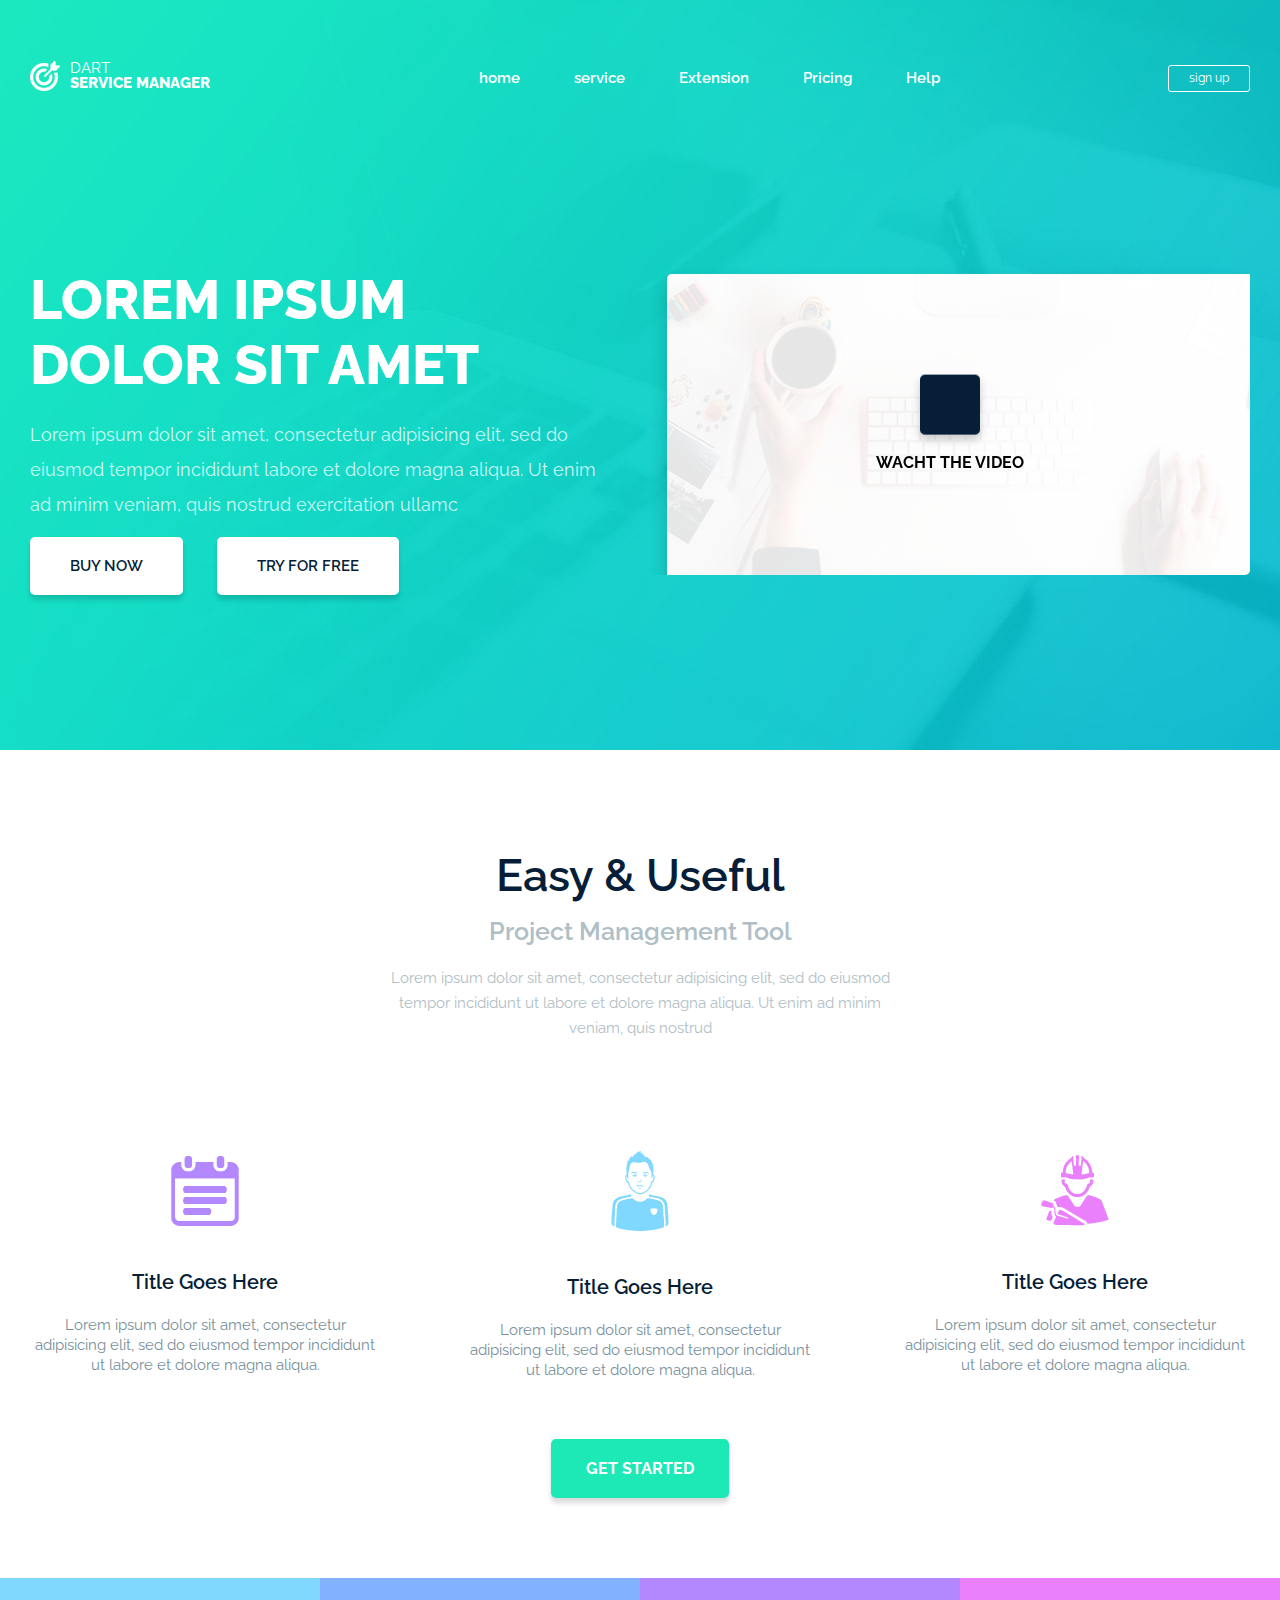
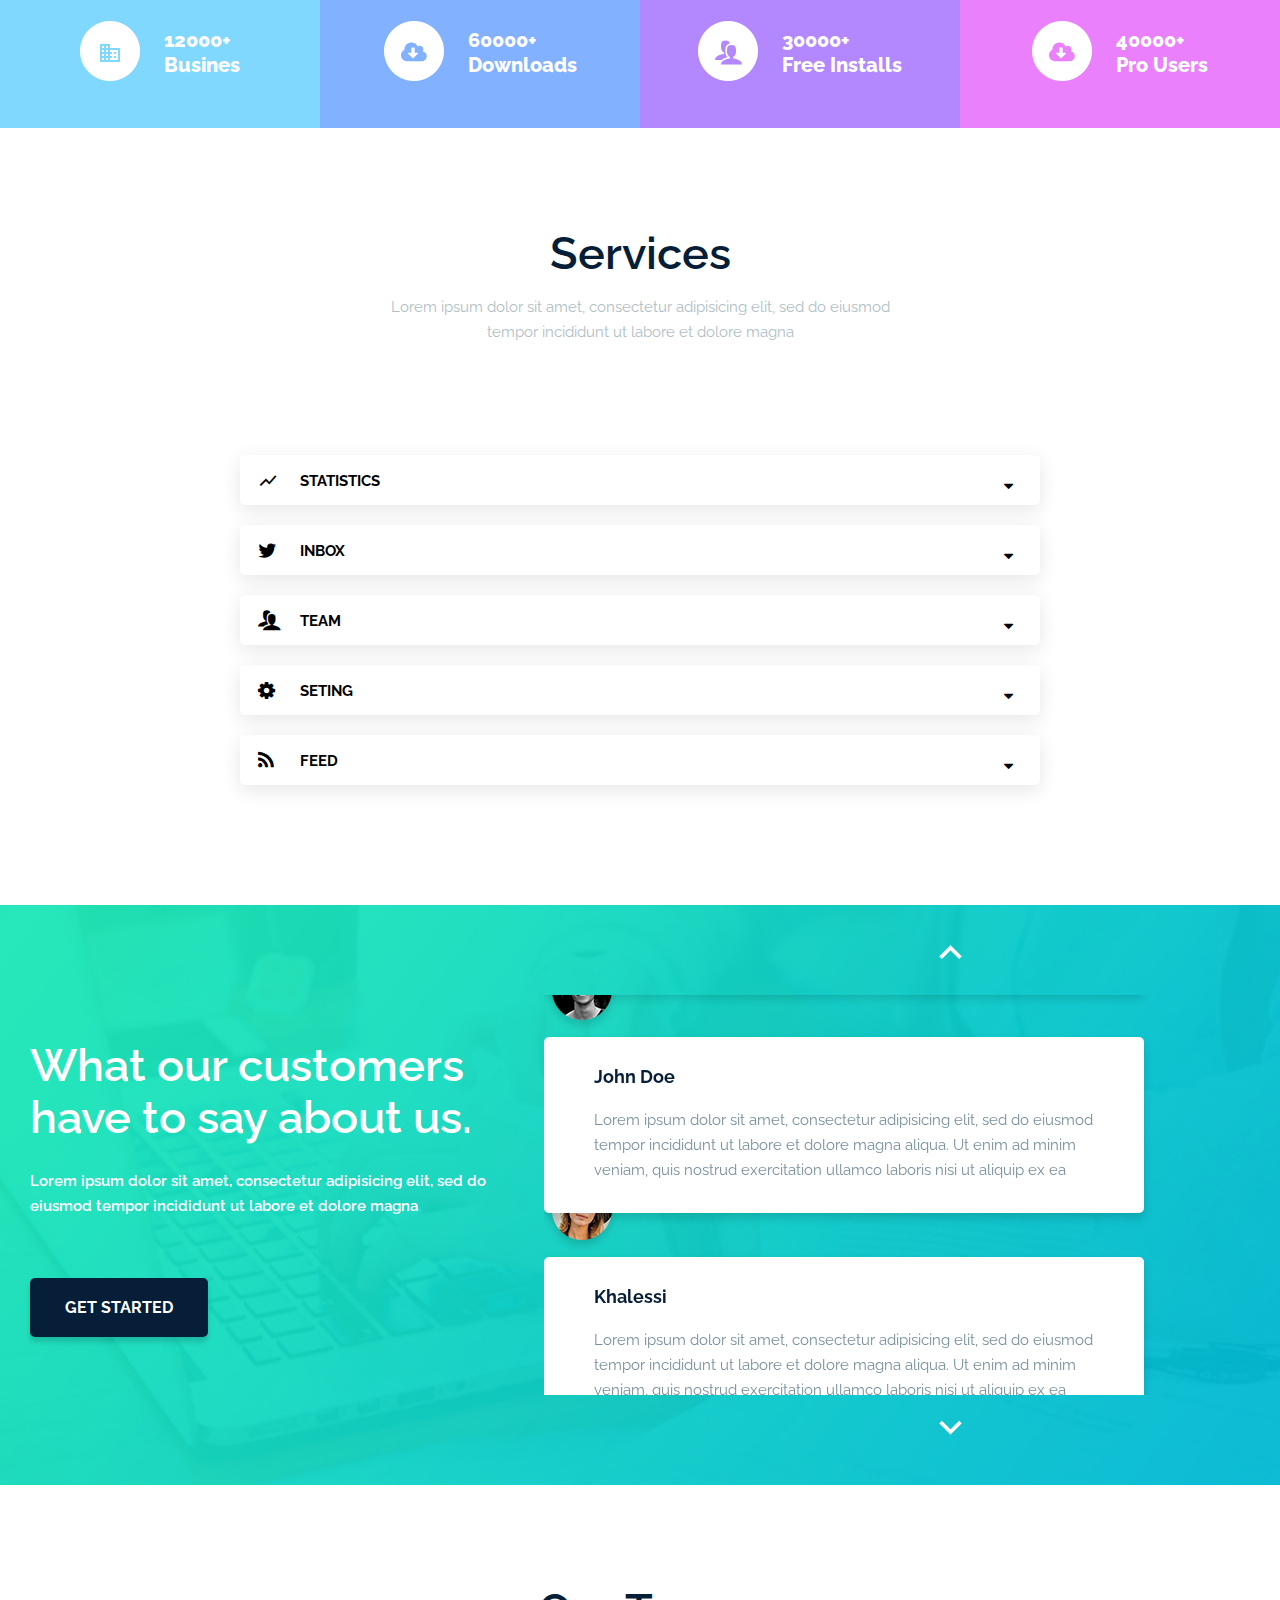
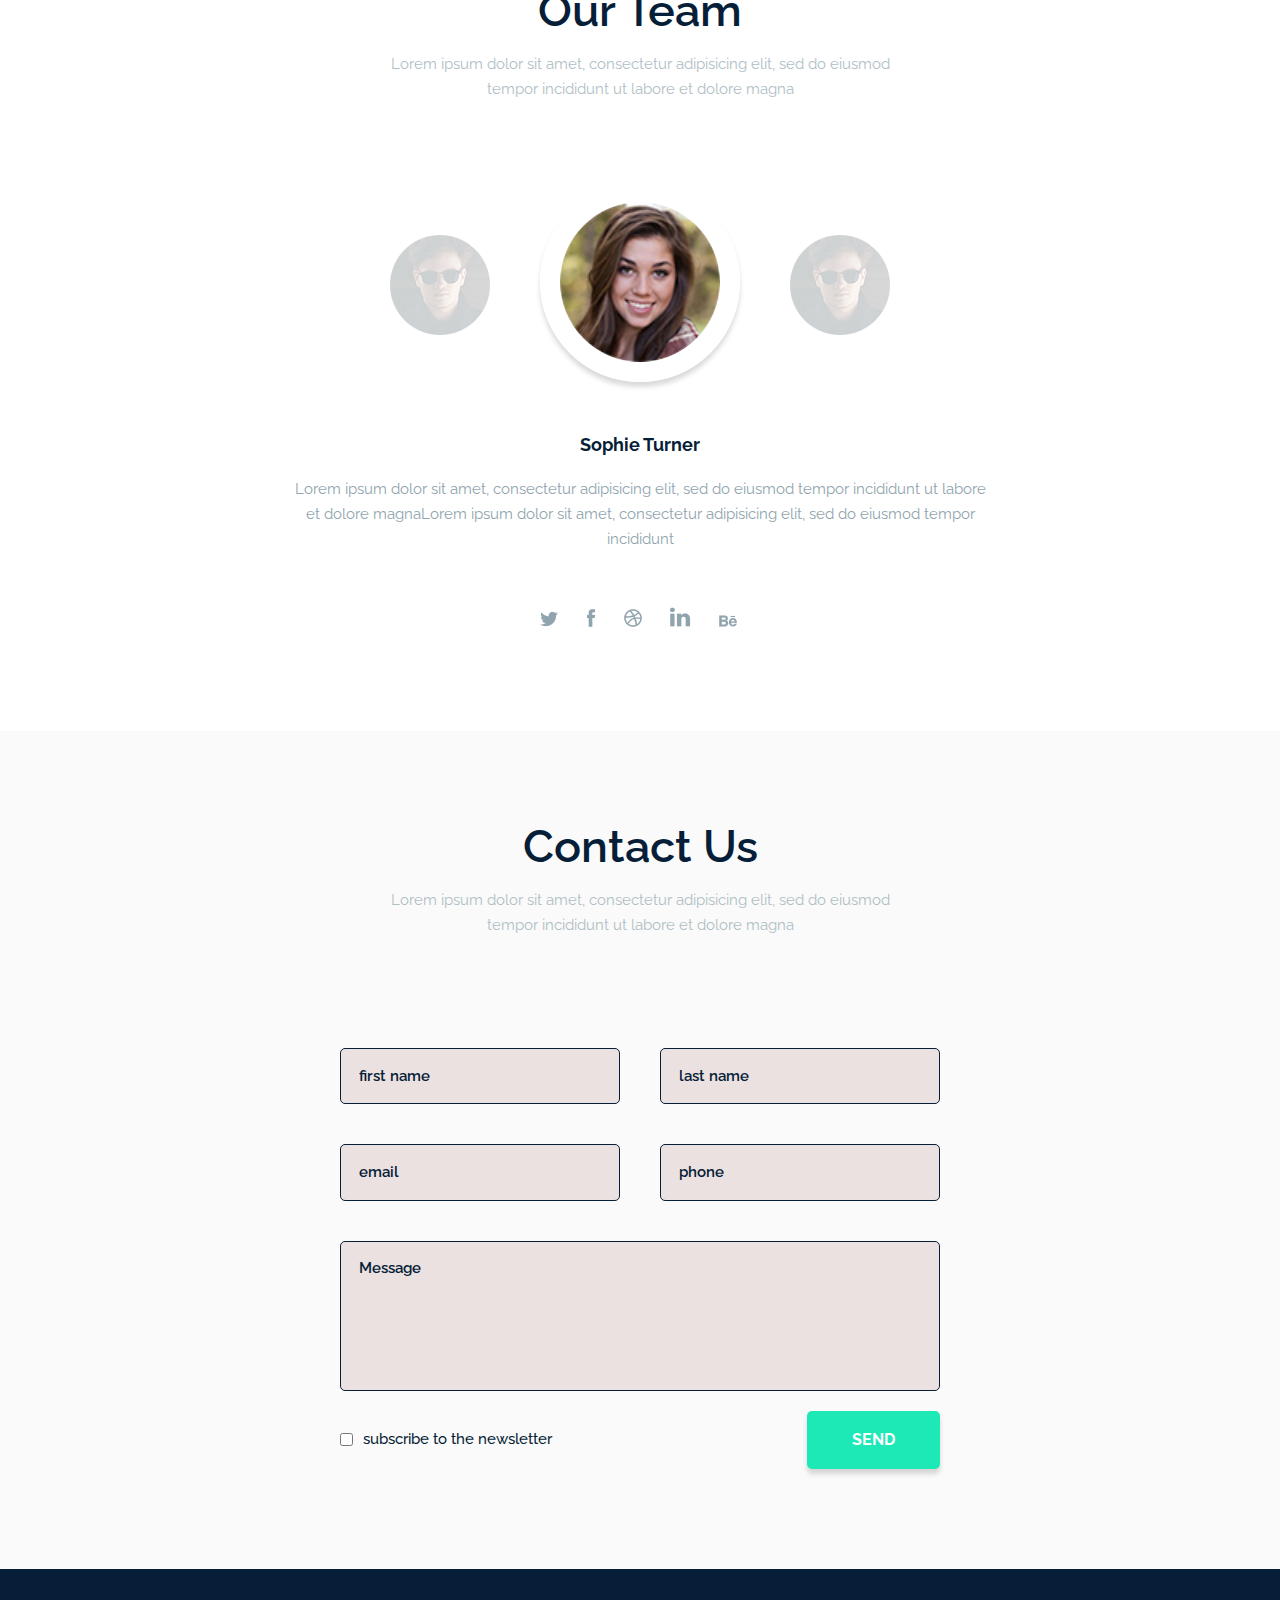
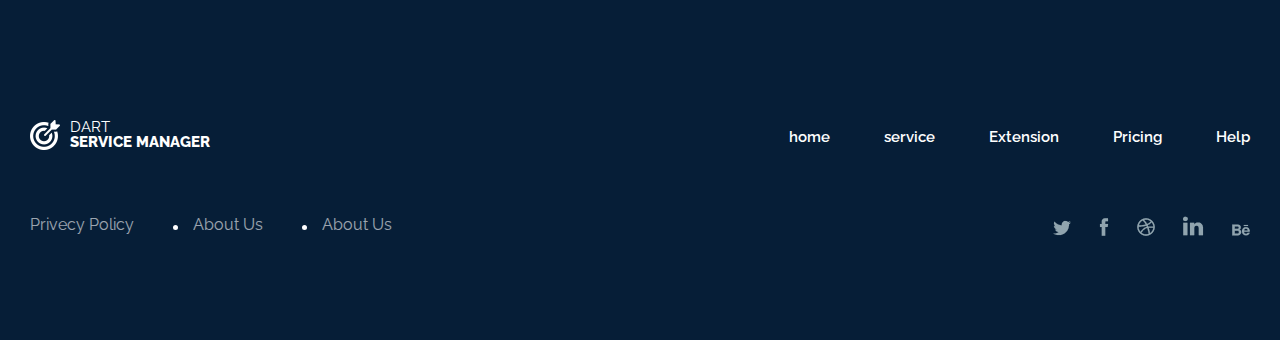
==== commit 9a096bb1: "кцук" ====
--- a/dart/index.html
+++ b/dart/index.html
@@ -12,7 +12,7 @@
     <script src="/dart/js/jquery-3.5.1.min.js"></script>
     <script src="/dart/js/slick.min.js"></script>
     <script src="/dart/js/style.js"></script>
-    <title>Document</title>
+    <title>dart</title>
 </head>
 
 <body>
@@ -529,7 +529,7 @@
                     <input type="text" class="small" placeholder="last name">
                     <input type="email" class="small" placeholder="email">
                     <input type="tel" class="small" placeholder="phone">
-                    <textarea placeholder="Message"></textarea>
+                    <textarea class="" placeholder="Message"></textarea>
                 </div>
                 <div class="submit">
                     <input type="checkbox">
--- a/dart/style.css
+++ b/dart/style.css
@@ -100,7 +100,7 @@
 
 .header__sign:hover{
     background-color: rgb(212, 198, 198);
-    
+    padding: 10px 20px;
 }
 
 
@@ -419,14 +419,11 @@
 
 
 
-/* .info__item:hover{
-    min-height: 240px ;
-    padding: 25px;
-} */
+
 
 .active{
     max-height: 240px;
-    padding: 25px;
+    padding: 25px 18px;
 }
 
 .info__item.active::after{
@@ -746,6 +743,13 @@
     border: 1px solid #061e37;
     border-radius: 5px;
     outline: none;
+    background-color: rgb(236, 225, 225);
+}
+input:focus{
+    background-color: #fff;    
+}
+.text:focus{
+    background-color: #fff;
 }
 
 .small:nth-child(odd){
@@ -757,7 +761,7 @@
     color:#061e37;
     font-size: 15px;
     font-weight: 600;
-    
+     /* box-sizing: content-box; */
 }
 
 .form__inner textarea{
@@ -768,6 +772,7 @@
     border: 1px solid #061e37;
     border-radius: 5px;
     outline: none;
+    background-color: rgb(236, 225, 225);
 }
 
 .submit{
